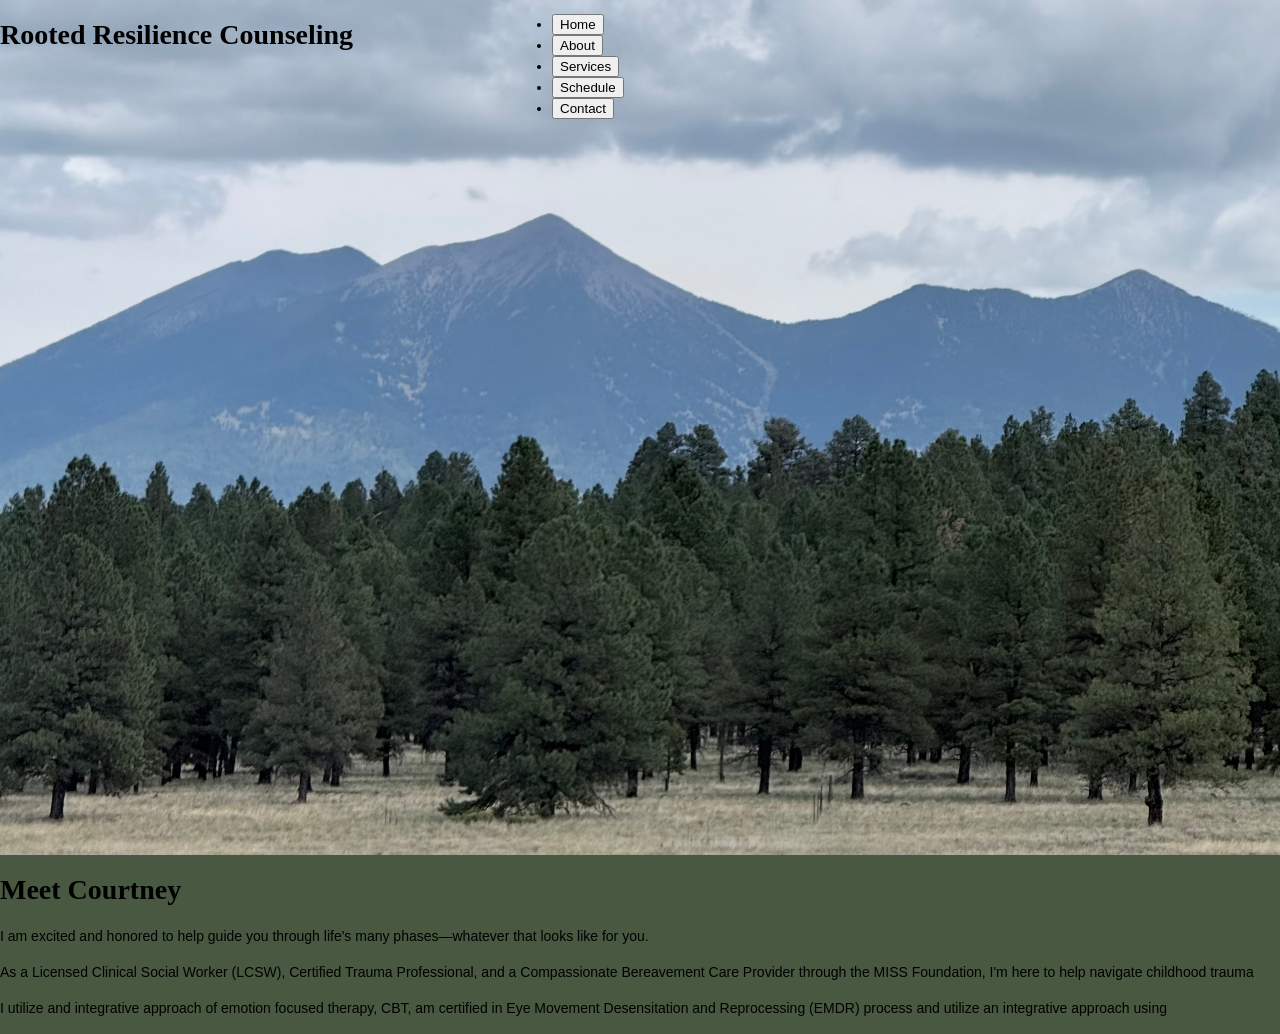
==== about.html @ 26fd4497 "Add files via upload" ====
<!DOCTYPE html>
<html lang="en">
    <head>
        <meta charset="UTF-8">
        <meta name="viewport" content="width=device-width, initial-scale=1.0">
        <title>Rooted Resilience</title>
        <link rel="stylesheet" href="styles.css">
    </head>

    <body>

        <header>
            <h1>Rooted Resilience Counseling</h1>
            <nav>
                <ul>
                    <li>
                        <a href="index.html"><button>Home</button></a>
                    </li>
                    <li>
                        <a href="about.html"><button>About</button></a>   
                    </li>
                    <li>
                        <a href="services.html"><button>Services</button></a>      
                    </li>
                    <li>
                        <a href="schedule.html"><button>Schedule</button></a>
                    </li>
                    <li>
                        <a href="contact.html"><button>Contact</button></a>
                    </li>
                </ul>
            </nav>
        </header>
        
        <main>
            <div>
                <h1>Meet Courtney</h1>
                <p>I am excited and honored to help guide you through life's many phases—whatever that looks like for you.</p>
                <p>As a Licensed Clinical Social Worker (LCSW), Certified Trauma Professional, and a Compassionate Bereavement Care Provider through the MISS Foundation, I'm here to help navigate childhood trauma</p>
                <p>I utilize and integrative approach of emotion focused therapy, CBT, am certified in Eye Movement Desensitation and Reprocessing (EMDR) process and utilize an integrative approach using</p>
            </div>
            
        </main>

    </body>
---- styles.css ----
/*--GENERAL FONT SPECIFICATIONS--*/
.cookie-regular {
  font-family: "Cookie", cursive;
  font-weight: 400;
  font-style: normal;
}

.poiret-one-regular {
  font-family: "Poiret One", sans-serif;
  font-weight: 400;
  font-style: normal;
}

.montserrat-alternates-thin {
  font-family: "Montserrat Alternates", sans-serif;
  font-weight: 100;
  font-style: normal;
}

.montserrat-alternates-extralight {
  font-family: "Montserrat Alternates", sans-serif;
  font-weight: 200;
  font-style: normal;
}

.montserrat-alternates-light {
  font-family: "Montserrat Alternates", sans-serif;
  font-weight: 300;
  font-style: normal;
}

.montserrat-alternates-regular {
  font-family: "Montserrat Alternates", sans-serif;
  font-weight: 400;
  font-style: normal;
}

.montserrat-alternates-medium {
  font-family: "Montserrat Alternates", sans-serif;
  font-weight: 500;
  font-style: normal;
}

.montserrat-alternates-semibold {
  font-family: "Montserrat Alternates", sans-serif;
  font-weight: 600;
  font-style: normal;
}

.montserrat-alternates-bold {
  font-family: "Montserrat Alternates", sans-serif;
  font-weight: 700;
  font-style: normal;
}

.montserrat-alternates-extrabold {
  font-family: "Montserrat Alternates", sans-serif;
  font-weight: 800;
  font-style: normal;
}

.montserrat-alternates-black {
  font-family: "Montserrat Alternates", sans-serif;
  font-weight: 900;
  font-style: normal;
}

.montserrat-alternates-thin-italic {
  font-family: "Montserrat Alternates", sans-serif;
  font-weight: 100;
  font-style: italic;
}

.montserrat-alternates-extralight-italic {
  font-family: "Montserrat Alternates", sans-serif;
  font-weight: 200;
  font-style: italic;
}

.montserrat-alternates-light-italic {
  font-family: "Montserrat Alternates", sans-serif;
  font-weight: 300;
  font-style: italic;
}

.montserrat-alternates-regular-italic {
  font-family: "Montserrat Alternates", sans-serif;
  font-weight: 400;
  font-style: italic;
}

.montserrat-alternates-medium-italic {
  font-family: "Montserrat Alternates", sans-serif;
  font-weight: 500;
  font-style: italic;
}

.montserrat-alternates-semibold-italic {
  font-family: "Montserrat Alternates", sans-serif;
  font-weight: 600;
  font-style: italic;
}

.montserrat-alternates-bold-italic {
  font-family: "Montserrat Alternates", sans-serif;
  font-weight: 700;
  font-style: italic;
}

.montserrat-alternates-extrabold-italic {
  font-family: "Montserrat Alternates", sans-serif;
  font-weight: 800;
  font-style: italic;
}

.montserrat-alternates-black-italic {
  font-family: "Montserrat Alternates", sans-serif;
  font-weight: 900;
  font-style: italic;
}

h1 {
    font-family: "Cookie", cursive;
}

h2 {
    font-family: "Cookie", cursive;
}

h3 {
    font-family: "Montserrat Alternates", sans-serif;
    font-weight: 300;
    font-style: normal;
}

h4 {
    font-family: "Montserrat Alternates", sans-serif;
    font-weight: 300;
    font-style: normal;
}

h5 {
    font-family: "Montserrat Alternates", sans-serif;
    font-weight: 300;
    font-style: normal;
}

p {
    line-height: 1.6rem;
    font-family: "Montserrat Alternates", sans-serif;
    font-weight: 300;
    font-style: normal;
}

a {
    font-family: "Montserrat Alternates", sans-serif;
    font-weight: 300;
    font-style: normal;
}

/*--GENERAL STYLING--*/
*,
*::before,
*::after {
    box-sizing: border-box;
}

html {
    font-size: clamp(14px, 1vw, 18px);
}

body {
    width: 100%;
    padding: 0;
    margin: 0;
    background-color: hsla(100, 15%, 30%, 100%);
}

/*--HEADER--*/
header {
    display: grid;
    grid-template-rows: auto 1fr 1fr;
    width: 100%;
    height: 33vh;
    min-height: 250px;
    padding: 0;
    margin: 0;
    background-image: url(flagstaff.jpeg);
    background-position: center;
    background-size: cover;
    background-repeat: no-repeat;
}

nav {
    display: flex;
    align-items: center;
    width: 100%;
    height: auto;
    padding: 0;
}

.nav-links {
    display: flex;
    flex-flow: row nowrap;
    justify-content: space-between;
    width: 100%;
    padding: 1rem;
    margin: 0;
    list-style-type: none;
}

.nav-links a {
    padding: 0.5rem;
    text-decoration: none;
    font-family: "Poiret One", sans-serif;
    font-size: clamp(0.75rem, 3vw, 3rem);
}

.nav-links a:link {
    color: black;
}

.nav-links a:visited {
    color: black;
}

.nav-links a:hover {
    cursor: pointer;
    border: none;
    border-radius: 1.5rem;
    background-color: hsla(100, 15%, 30%, 50%)
}

.nav-links a:active {
    cursor: pointer;
    border: none;
    border-radius: 1.5rem;
    background-color: hsla(100, 15%, 20%, 75%)
}

.logo {
    display: flex;
    justify-content: center;
    align-items: center;
    padding-top: 1rem;
}

.logo h1 {
    padding: 0;
    margin: 0;
    font-family: "Cookie", cursive;
    color: hsl(0, 0%, 20%, 100%);
}

.logo a {
    font-family: "Cookie", cursive;
    text-decoration: none;
}

.logo a:link {
    color: hsl(0, 0%, 20%, 100%)
}

.logo a:visited {
    color: hsl(0, 0%, 20%, 100%)
}

.logo a:hover {
    cursor: pointer;
}

.page-hero {
    display: flex;
    justify-content: center;
    align-items: center;
    padding-bottom: 1.5rem;
}

.page-hero h2 {
    padding: 0;
    margin: 0;
    color: hsl(0, 0%, 45%, 100%);
}

@media only screen and (min-width: 610px) {
    header {
        grid-template-rows: auto 1fr;
        grid-template-columns: 2fr 3fr;
        width: 100%;
        height: 75vh;
    }

    .nav-links {
        grid-row: 1 / 2;
        grid-column: 2 / 3;
        justify-content: flex-end;
        padding: 0 clamp(1rem, 2vw, 1.5rem);
    }

    .nav-links li {
        margin: 0 0.5rem;
    }

    .nav-links a {
        padding: clamp(0.5rem, 0.5vw, 0.75rem) clamp(0.75rem, 1.5vw, 1.25rem);
        font-size: clamp(0.75rem, 1.5vw, 1.25rem);
    }

    .nav-links .home {
        display: none;
    }

    .logo {
        grid-row: 1 / 2;
        grid-column: 1 / 2;
        justify-content: flex-start;
        padding: clamp(0.5rem, 1vw, 1rem) clamp(1rem, 2vw, 2rem);
    }

    .logo a {
        font-size: clamp(2rem, 5vw, 4.5rem);
        color: hsla(100, 15%, 40%, 100%);
    }

    .logo a:link {
        color: hsla(100, 15%, 40%, 100%);
    }

    .logo a:visited {
        color: hsla(100, 15%, 40%, 100%);
    }

    .logo a:hover {
        cursor: pointer;
        color: hsla(100, 15%, 30%, 100%);
    }
    
    .logo a:active {
        cursor: pointer;
        color: hsla(100, 15%, 25%, 100%);
    }

    .page-hero {
        grid-row: 2 / 3;
        grid-column: 1 / 3;
        padding-bottom: clamp(9rem, 16.5vw, 15rem);
        color: hsl(0, 0%, 20%, 100%);
    }
    
    .page-hero h2 {
        font-size: clamp(2rem, 4vw, 3.5rem);
        color: hsl(0, 0%, 20%, 100%)
    }
}

@media only screen and (min-width: 1024px) {
    header {
        height: 95vh;
    }
}

/*--START OF HOME PAGE--*/
    /*--INTRO--*/
    .intro {
        display: flex;
        flex-flow: column nowrap;
        align-items: center;
        width: 100%;
        height: auto;
        padding: 0;
        margin: 0;
    }

    .meet-courtney {
        display: flex;
        justify-content: center;
        position: sticky;
        top: 0;
        width: 100%;
        height: auto;
        padding: 2rem;
    }

    .meet-courtney h1 {
        padding: 0;
        margin: 0;
        font-size: 4rem;
        color:hsl(0, 0%, 20%, 100%)
    }
    
    .intro-container {
        display: flex;
        justify-content: center;
        align-items: center;
        position: sticky;
        top: 118px;
        width: 100%;
        height: auto;
        padding: 0 2rem 2rem 2rem;
    }

    .intro-photo {
        width: 100%;
        height: auto;
        max-width: 27rem;
        height: auto;
        border: none;
        border-radius: 2rem;
        background-color: hsla(100, 15%, 15%, 100%);
    }

    .intro-photo img {
        width: 100%;
        height: auto;
        padding: 2rem;
        border-radius: 2rem;
    }

    .intro-text {
        width: 100%;
        max-width: 27rem;
        height: auto;
        padding: 1rem 2rem;
        margin: 0;
        border: none;
        border-radius: 2rem;
        line-height: 1.6rem;
        background-color:hsla(100, 15%, 15%, 100%);
        color: hsl(0, 0%, 45%, 100%);
    }

    .intro-text p {
        padding: 1rem 0;
        margin: 0;
        font-size: 1.5rem;
    }

    @media only screen and (min-width: 1024px) {
        .intro {
            display: grid;
            grid-template-rows: auto auto;
            grid-template-columns: auto auto;
            justify-content: center;
            align-items: space-between;
            width: 100%;
            height: auto;
            padding-top: 3rem;
        }

        .meet-courtney {
            grid-row: 1 / 2;
            grid-column: 1 / 2;
            position: static;
            padding: 2rem 0 0 0;
            margin: 0;
        }

        .intro-container {
            position: static;
            padding: 0;
            margin: 0;
        }

        #intro-container-photo {
            display: flex;
            justify-content: center;
            grid-row: 2 / 3;
            grid-column: 1 / 2;
            width: 100%;
            min-width: 29rem;
            height: auto;
            padding: 2rem;
        }

        .intro-photo {
            width: 100%;
            min-width: 29rem;
            height: auto;
            margin: 0;
        }

        .intro-photo img {
            min-width: 29rem;
        }

        #intro-container-text {
            display: flex;
            flex-flow: column nowrap;
            justify-content: center;
            align-items: stretch;
            grid-row: 1 / 3;
            grid-column: 2 / 3;
            width: 100%;
            min-width: 32rem;
            height: auto;
            padding: 2rem;
        }

        .intro-text {
            display: flex;
            flex-flow: column nowrap;
            justify-content: center;
            width: 100%;
            min-width: 32rem;
            height: 42rem;
            padding: 1rem 2rem;
            margin: 0;
        }
    }

    /*--SERVICES--*/
    .services {
        display: flex;
        flex-flow: column nowrap;
        width: 100%;
        padding: 0;
        margin: 0;
    }

    .offered-services {
        display: flex;
        flex-flow: column nowrap;
        justify-content: center;
        align-items: center;
        width: 100%;
        height: auto;
    }

    .specialties {
        display: flex;
        flex-flow: column nowrap;
        position: sticky;
        top: 0;
        z-index: 1;
        width: 100%;
        padding: 0;
        margin: 0;
        background-color: hsla(100, 15%, 30%, 100%);
    }

    .specialties h2 {
        text-align: center;
        padding: 2rem 2rem 0 2rem;
        margin: 0;
        font-size: 3rem;
        color: hsl(0, 0%, 15%, 100%);
    }

    .specialties-list {
        width: 100%;
        height: auto;
    }

    .specialties-list ul {
        display: grid;
        grid-template-rows: 1fr 1fr;
        grid-template-columns: 1fr 1fr;
        padding: 0 2rem;
        margin: 0;
        list-style-type: none;
    }

    .specialties-list li {
        display: flex;
        justify-content: center;
        align-items: center;
        text-align: center;
        min-height: 6rem;
        padding: 0.5rem;
        margin: 1rem;
        border-radius: 1rem;
        background-color: hsla(100, 15%, 15%, 100%);
        font-family: "Montserrat Alternates", sans-serif;
        font-size: 1rem;
        font-weight: 300;
        font-style: normal;
        color: hsl(0, 0%, 45%, 100%);
    }

    .modalities {
        display: flex;
        flex-flow: column nowrap;
        position: sticky;
        top: 0;
        z-index: 2;
        width: 100%;
        padding: 0;
        margin: 0;
        background-color: hsla(100, 15%, 30%, 100%);
    }

    .modalities h2 {
        text-align: center;
        padding: 2rem 2rem 0 2rem;
        margin: 0;
        font-size: 3rem;
        color: hsl(0, 0%, 15%, 100%);
    }

    .modalities-list {
        width: 100%;
        height: auto;
    }

    .modalities-list ul {
        display: grid;
        grid-template-rows: 1fr 1fr;
        grid-template-columns: 1fr 1fr;
        padding: 0 2rem;
        margin: 0;
        list-style-type: none;
    }

    .modalities-list li {
        display: flex;
        justify-content: center;
        align-items: center;
        text-align: center;
        min-height: 6rem;
        padding: 0.5rem;
        margin: 1rem;
        border-radius: 1rem;
        background-color: hsla(100, 15%, 15%, 100%);
        font-family: "Montserrat Alternates", sans-serif;
        font-size: 1.5rem;
        font-weight: 300;
        font-style: normal;
        color: hsl(0, 0%, 45%, 100%);
    }

    .services h3 {
        align-items: center;
        text-align: center;
        position: sticky;
        top: 0;
        z-index: 4;
        width: 100%;
        height: auto;
        padding: 2rem;
        margin: 0;
        font-family: "Montserrat Alternates", sans-serif;
        font-size: clamp(0.75rem, 3.5vw, 3rem);
        font-weight: 300;
        font-style: normal;
        color: hsl(0, 0%, 15%, 100%);
        background-color: hsla(100, 15%, 30%, 100%);
    }

    .services-individual-container {
        position: sticky;
        top: 0;
        z-index: 3;
        width: 100%;
        height: 50vh;
        background-image: url(bridge.jpeg);
        background-position: center;
        background-size: cover;
        background-repeat: no-repeat;
    }

    .services-individual {
        display: flex;
        flex-flow: column nowrap;
        justify-content: space-between;
        width: 100%;
        height: 50vh;
        backdrop-filter: blur(3px);
    }

    .services-individual .ready {
        padding-bottom: 0rem;
    }

    .services-individual h4 {
        width: 100%;
        height: auto;
        padding: 5rem 2rem 1rem 2rem;
        margin: 0;
        text-align: center;
        font-size: clamp(1.5rem, 5vw, 2.5rem);
        font-weight: 700px;
        font-style: bold;
    }

    .services-individual h5 {
        width: 100%;
        height: auto;
        padding: 0 2rem;
        margin: 0;
        text-align: center;
        font-size: clamp(1.25rem, 4vw, 2rem);
    }

    .services-individual .book-now {
        display: flex;
        justify-content: center;
        align-items: center;
        width: 100%;
        height: auto;
        padding-bottom: clamp(2.5rem, 5vw, 3rem);
    }

    .services-individual a {
        padding: clamp(0.75rem, 1vw, 1rem) clamp(1rem, 3vw, 1.25rem);
        border: none;
        border-radius: 2rem;
        text-decoration: none;
        font-size: clamp(0.75rem, 2.5vw, 1.25rem);
        background-color: hsla(100, 15%, 20%, 100%);
        color:hsl(0, 0%, 45%, 100%);
    }

    .services-individual a:link {
        color:hsl(0, 0%, 45%, 100%)
    }

    .services-individual a:visited {
        color:hsl(0, 0%, 45%, 100%)
    }

    .services-individual a:hover {
        cursor: pointer;
        background-color: hsla(100, 15%, 15%, 75%);
        color: hsl(0, 0%, 55%, 100%)
    }

    .services-individual a:active {
        cursor: pointer;
        background-color: hsla(100, 15%, 25%, 75%);
        color: hsl(0, 0%, 60%, 100%)
    }

    .services-desktop-tablet {
        display: none;
    }

    @media only screen and (min-width: 660px) {
        .services-desktop-tablet {
            display: flex;
            flex-flow: column nowrap;
            justify-content: center;
            width: 100%;
            height: auto;
        }

        .offered-services-container {
            display: flex;
            flex-flow: column nowrap;
            justify-content: center;
            position: sticky;
            top: 0;
            width: 100%;
            height: auto;
            padding: 3rem 3rem 5rem 3rem;
        }

        .offered-services {
            display: grid;
            grid-template-rows: auto;
            grid-template-columns: 1fr 1fr;
            justify-content: center;
            align-self: center;
            max-width: 65rem;
            padding: 1rem 1rem 2rem 1rem;
            border: 1rem solid hsla(100, 15%, 15%, 100%);
            border-radius: 3rem;
        }

        .specialties {
            grid-row: 1 / 2;
            grid-column: 1 / 2;
            position: static;
        }
        
        .specialties h2 {
            padding: 1rem;
            font-size: clamp(3rem, 6vw, 4rem);
        }

        .specialties-list ul {
            display: grid;
            grid-template-rows: 1fr 1fr;
            grid-template-columns: auto auto;
            justify-content: center;
            gap: clamp(0.5rem, 1.75vw, 1rem);
            padding: 0 1.5rem;
        }

        .specialties-list li {
            min-width: 7rem;
            max-width: 8rem;
            min-height: 7rem;
            margin: 0;
            font-size: clamp(0.75rem, 1.75vw, 1rem);
        }

        .modalities {
            grid-row: 1 / 2;
            grid-column: 2 / 3;
            position: static;
        }

        .modalities h2 {
            padding: 1rem;
            font-size: clamp(3rem, 6vw, 4rem);
        }

        .modalities-list ul {
            display: grid;
            grid-template-rows: 1fr 1fr;
            grid-template-columns: auto auto;
            justify-content: center;
            justify-self: center;
            gap: clamp(0.5rem, 1.75vw, 1rem);
            padding: 0 1.5rem;
        }

        .modalities-list li {
            min-width: 7rem;
            max-width: 8rem;
            min-height: 7rem;
            margin: 0;
            font-size: clamp(1rem, 2.5vw, 1.25rem);
        }

        .services-desktop-tablet h3 {
            grid-row: 2 / 3;
            grid-column: 1 / 3;
            text-align: center;
            position: sticky;
            top: 0;
            z-index: 3;
            width: 100%;
            height: auto;
            padding: 2rem;
            margin: 0;
            font-family: "Montserrat Alternates", sans-serif;
            font-size: clamp(0.75rem, 3.5vw, 3rem);
            font-weight: 300;
            font-style: normal;
            color: hsl(0, 0%, 15%, 100%);
            background-color: hsla(100, 15%, 30%, 100%);;
        }

        .services-individual-container {
            grid-row: 3 / 4;
            grid-column: 1 / 3;
            position: sticky;
            top: 0;
            z-index: 2;
            height: 65vh;
            backdrop-filter: blur(3px);
        }

        .services-individual {
            height: 65vh;
        }

        .services {
            display: none;
        }
    }

    @media only screen and (min-width: 736px) {
        .services-individual-container {
            height: 70vh;
        }

        .services-individual {
            height: 70vh;
        }
    }

    @media only screen and (min-width: 1024px) {
        .services-individual-container {
            height: 75vh;
        }

        .services-individual {
            height: 75vh;
        }
    }

/*--ENDORSEMENTS--*/
    .endorsement {
        display: flex;
        flex-flow: column nowrap;
        justify-content: center;
        align-items: center;
        width: 100%;
        height: auto;
    }

    .endorsement h2 {
        position: sticky;
        top: 0;
        padding: 2rem;
        margin: 0;
        font-size: 4.5rem;
        color: hsl(0, 0%, 20%, 100%)
    }

    .endorsement-text {
        position: sticky;
        top: clamp(125.5px, 9vw, 162px);
        min-width: 20rem;
        max-width: 60rem;
        min-height: 233px;
        padding: 1rem 2rem;
        border: none;
        border-radius: 2rem;
        margin: 0 2rem 2rem 2rem;
        background-color: hsla(100, 15%, 15%, 100%);
    }

    .endorsement-text h3 {
        padding: 1rem 0;
        margin: 0;
        color:hsl(0, 0%, 45%, 100%);
        font-size: clamp(1.5rem, 2.5vw, 2.5rem);
    }

    .endorsement-text p {
        padding: 1rem 0;
        margin: 0;
        font-size: clamp(0.75rem, 2.5vw, 1.5rem);
        color:hsl(0, 0%, 45%, 100%)
    }

    /*--INSURANCE--*/
    .insurance {
        display: flex;
        flex-flow: column nowrap;
        justify-content: center;
        align-items: center;
        width: 100%;
        height: auto;
        background-color: hsla(100, 15%, 30%, 100%);
    }

    .insurance h3 {
        align-items: center;
        text-align: center;
        width: 100%;
        height: auto;
        padding: 1rem 2rem;
        margin: 2rem 0 0 0;
        font-size: clamp(1rem, 4vw, 3rem);
        background-color: hsla(100, 15%, 30%, 100%);
        color:hsl(0, 0%, 20%, 100%);
    }

    .insurance-photo-list {
        display: flex;
        flex-flow: row wrap;
        justify-content: center;
        align-items: center;
        width: 100%;
        height: auto;
    }

    .insurance-photo {
        width: 50%;
        height: auto;
        padding: 1.5rem 3rem;
    }

    @media only screen and (min-width: 660px) {
        .insurance h3 {
            position: static;
        }

        .insurance-photo {
            width: 25%;
            height: auto;
            padding: 3rem 2rem;
        }
    }

    /*--SCHEDULE--*/
    .schedule {
        display: flex;
        flex-flow: column nowrap;
        justify-content: center;
        align-items: center;
        width: 100%;
        height: auto;
        margin-top: 1rem;
        background-color: hsla(100, 15%, 15%, 100%);
    }

    .schedule-hero {
        display: flex;
        flex-flow: column nowrap;
        width: 100%;
        max-width: 50rem;
        height: auto;
    }

    .honest {
        display: flex;
        flex-flow: row nowrap;
    }

    .honest h2 {
        padding: 3rem 2rem 0.75rem 2rem;
        margin: 0;
        font-family: "Montserrat Alternates", sans-serif;
        font-size: clamp(1.5rem, 6vw, 3rem);
        font-weight: 300;
        font-style: normal;
        color:hsl(0, 0%, 45%, 100%);
    }

    .avoidance {
        display: flex;
        flex-flow: row-reverse nowrap;
    }

    .avoidance h3 {
        padding: 0.75rem 2rem 3rem 2rem;
        margin: 0;
        font-family: "Montserrat Alternates", sans-serif;
        font-size: clamp(1rem, 4vw, 2rem);
        font-weight: 300;
        font-style: italic;
        color:hsl(0, 0%, 45%, 100%);
    }

    .consultation {
        display: flex;
        flex-flow: column nowrap;
        justify-content: center;
        align-items: center;
        width: 100%;
        height: auto;
        background-color:hsla(100, 15%, 30%, 100%);
    }

    .consultation h4 {
        padding: clamp(2rem, 4vw, 3rem);
        margin: 0;
        font-size: clamp(1.5rem, 6vw, 3rem);
        color: hsl(0, 0%, 15%, 100%)
    }

    .consultation p {
        text-align: center;
        padding: clamp(1rem, 4vw, 2rem);
        width: 100%;
        max-width: 40rem;
        margin: 0;
        font-size: clamp(1rem, 4vw, 2rem);
        color:hsl(0, 0%, 15%, 100%);
    }

    .consultation-links {
        display: flex;
        flex-flow: row nowrap;
        justify-content: space-around;
        width: 100%;
        max-width: 50rem;
        height: auto;
        padding: 0;
    }

    .consultation .book-now {
        display: flex;
        justify-content: flex-end;
        align-items: center;
        width: 100%;
        height: auto;
        padding: clamp(2rem, 4vw, 3.5rem);
    }

    .consultation .contact {
        display: flex;
        justify-content: flex-start;
        align-items: center;
        width: 100%;
        height: auto;
        padding: clamp(2rem, 4vw, 3rem);
    }

    .consultation a {
        padding: clamp(0.75rem, 1vw, 1.5rem) clamp(1rem, 2vw, 2rem);
        border: none;
        border-radius: 2rem;
        text-decoration: none;
        font-size: clamp(0.75rem, 3vw, 2rem);
        background-color: hsla(100, 15%, 15%, 100%);
        color:hsl(0, 0%, 45%, 100%);
    }

    .consultation a:link {
        color:hsl(0, 0%, 45%, 100%);
    }

    .consultation a:visited {
        color:hsl(0, 0%, 45%, 100%);
    }

    .consultation a:hover {
        cursor: pointer;
        background-color: hsla(100, 15%, 15%, 50%);
    }

    .consultation a:active {
        cursor: pointer;
        background-color: hsla(100, 15%, 15%, 75%);
    }
/*--END OF HOME PAGE--*/


/*--FOOTER--*/
footer {
    display: flex;
    flex-flow: column nowrap;
    justify-content: space-between;
    align-items: center;
    width: 100%;
    height: auto;
    padding: 0.5rem 2rem;
    border-top: 2px solid hsla(100, 15%, 15%, 100%);
}

footer p {
    text-align: center;
    padding: 0.25rem;
    margin: 0;
    font-size: clamp(0.75rem, 3vw, 1.25rem);
    color:hsl(0, 0%, 20%, 100%);
}
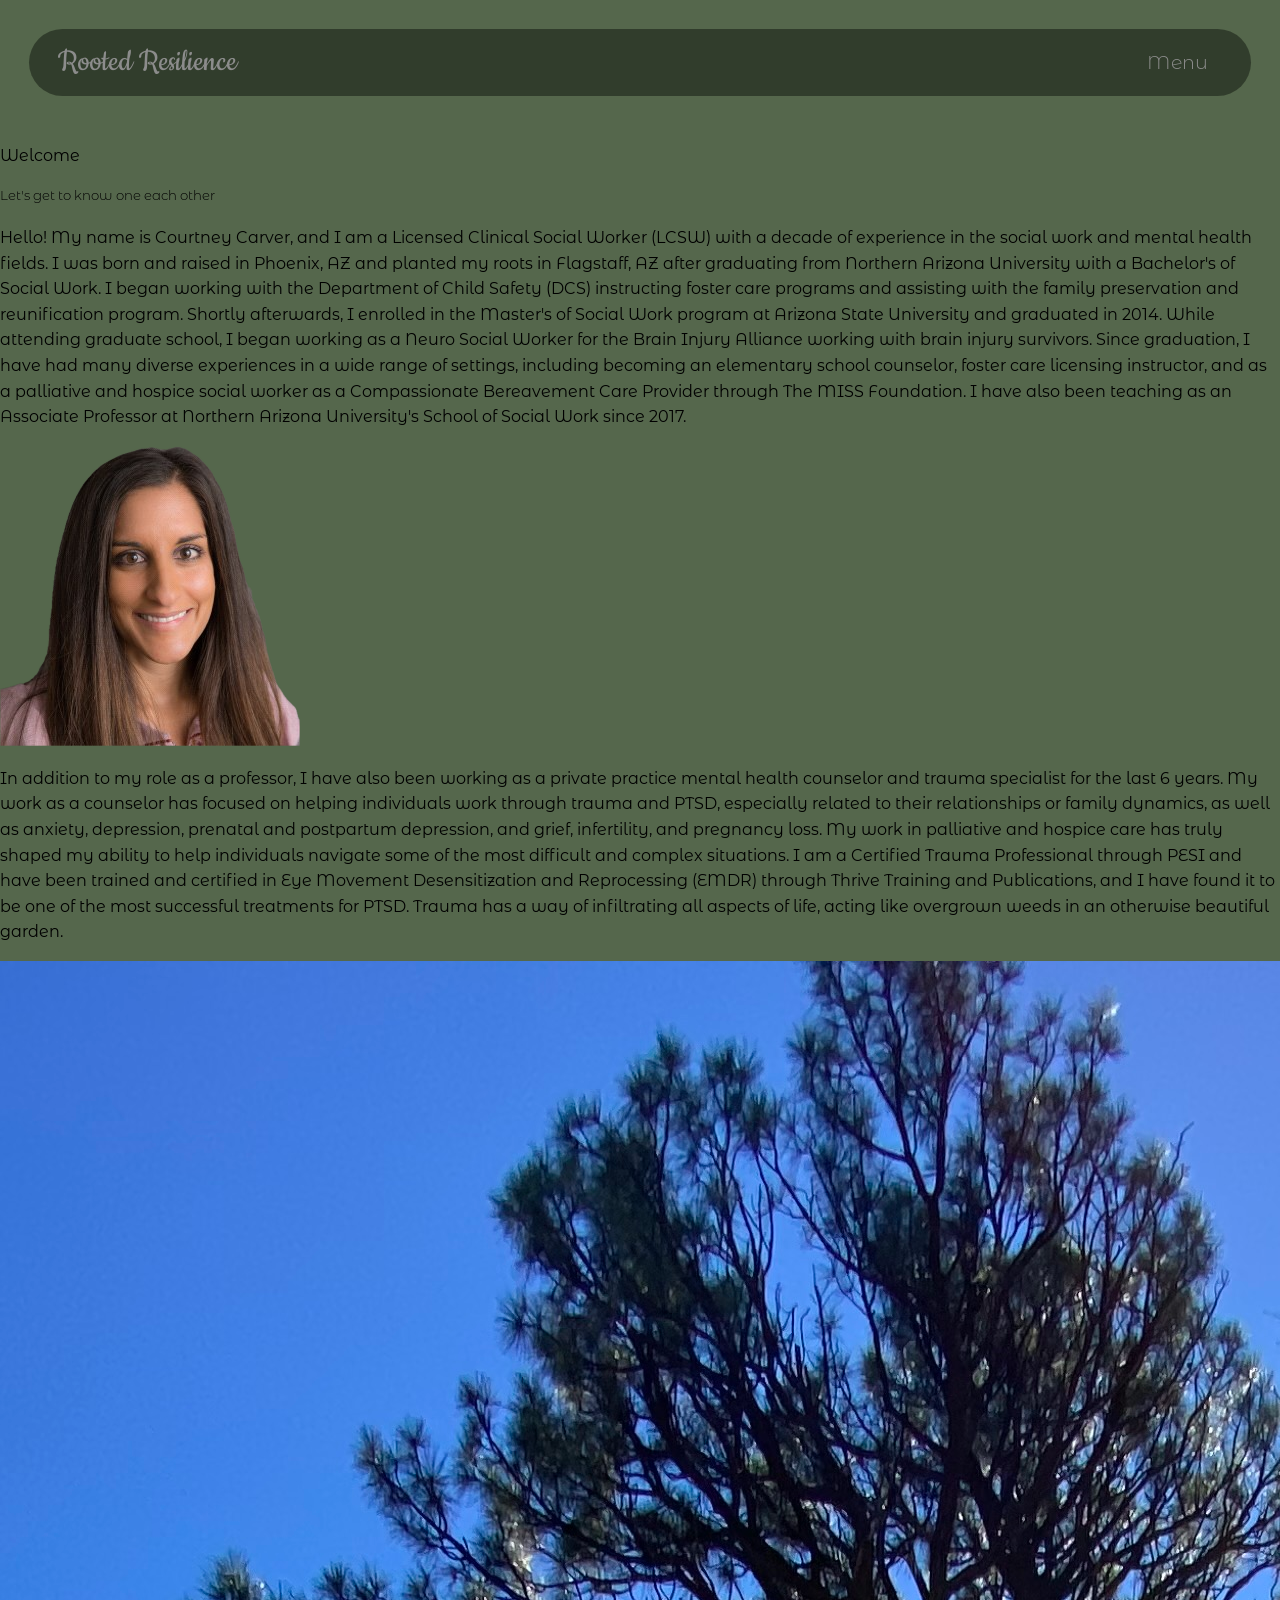
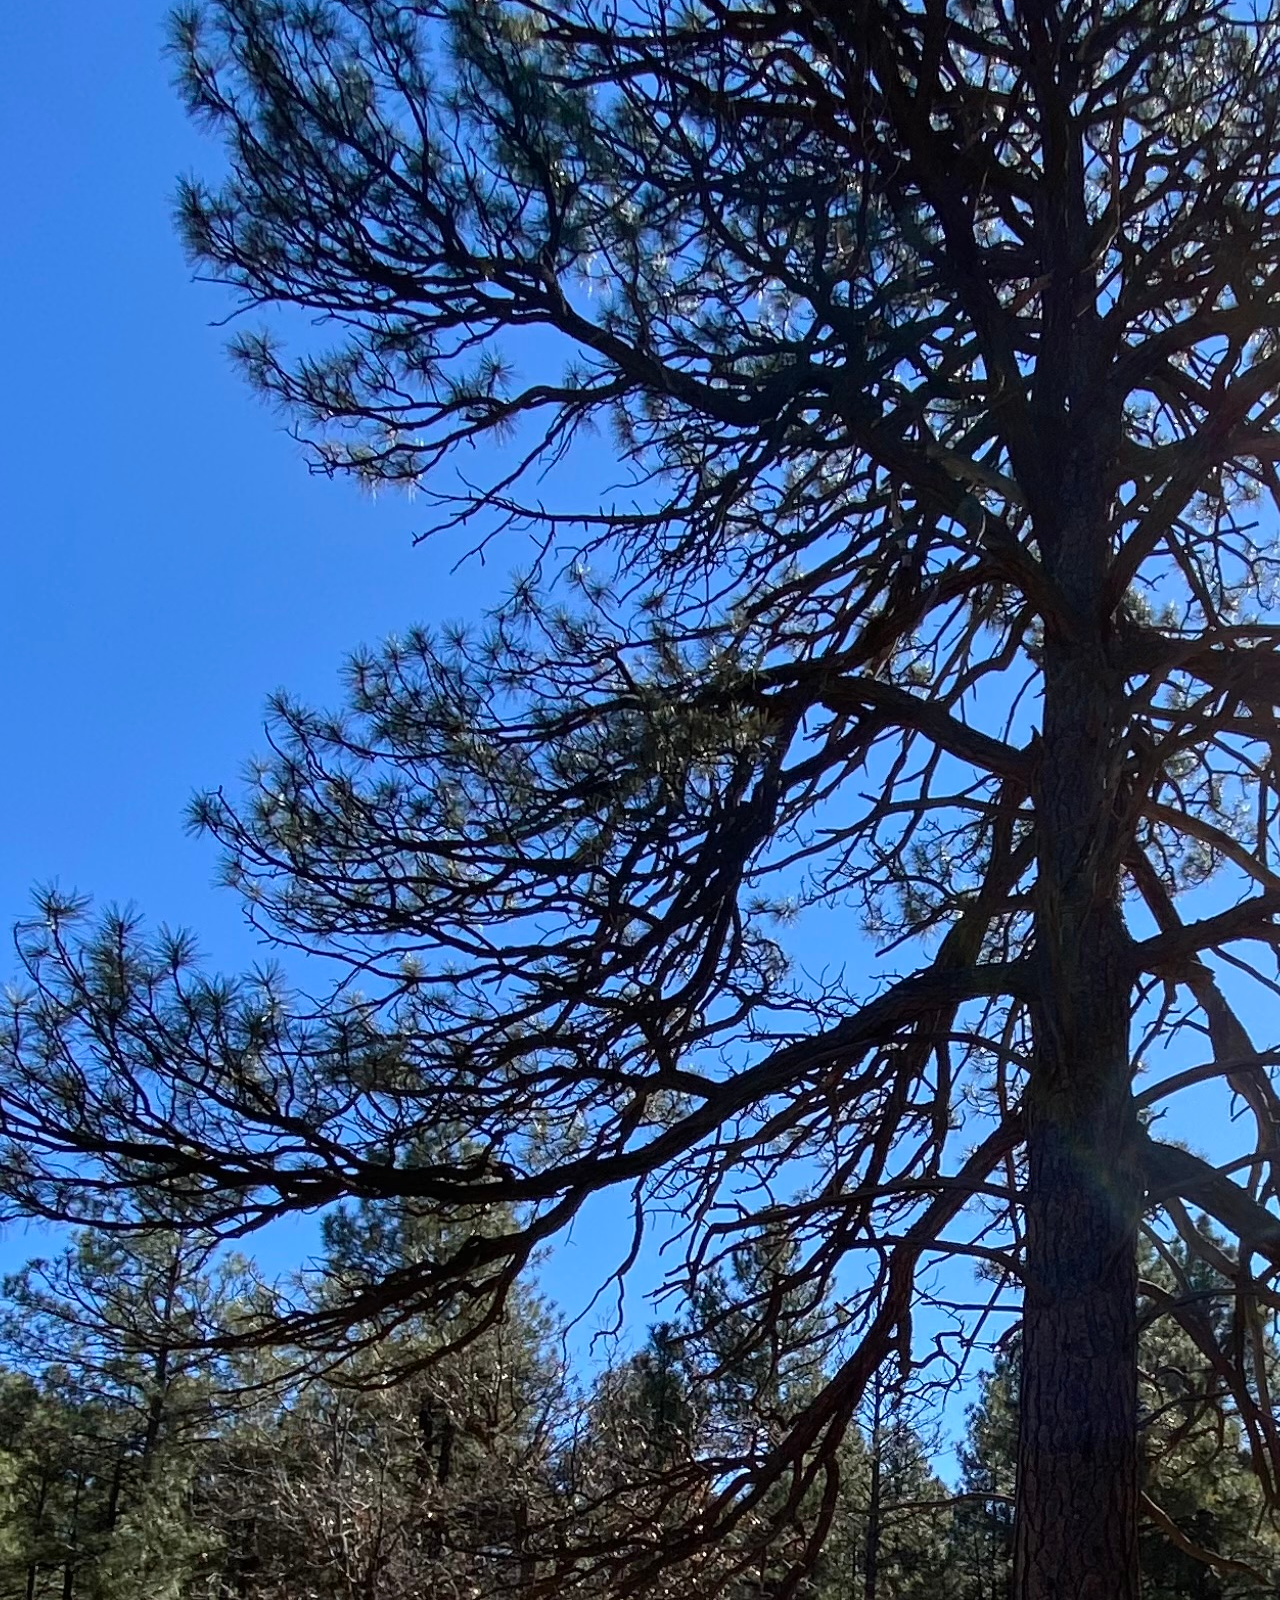
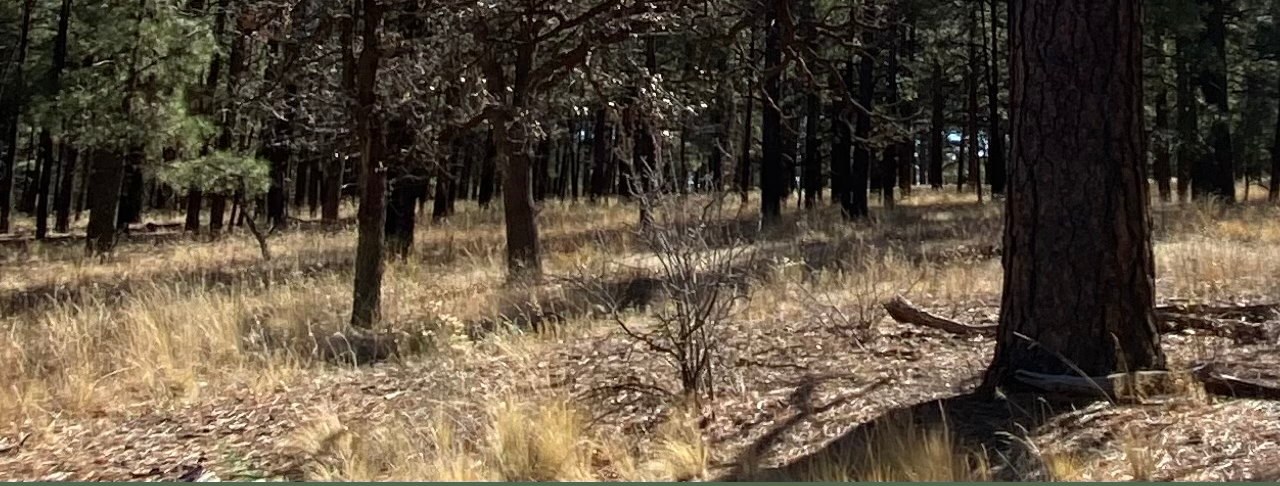
==== commit 3979668f: "Add files via upload" ====
--- a/about.html
+++ b/about.html
@@ -5,41 +5,58 @@
         <meta name="viewport" content="width=device-width, initial-scale=1.0">
         <title>Rooted Resilience</title>
         <link rel="stylesheet" href="styles.css">
+        <link rel="preconnect" href="https://fonts.googleapis.com">
+        <link rel="preconnect" href="https://fonts.gstatic.com" crossorigin>
+        <link href="https://fonts.googleapis.com/css2?family=Cookie&family=Montserrat+Alternates:ital,wght@0,100;0,200;0,300;0,400;0,500;0,600;0,700;0,800;0,900;1,100;1,200;1,300;1,400;1,500;1,600;1,700;1,800;1,900&family=Rubik+Distressed&display=swap" rel="stylesheet">
     </head>
 
     <body>
+        <!--HEADER-->
+        <header class="global-header">
+                <div class="navbar-content">
+                    <div class="logo">
+                        <a href="index.html">Rooted Resilience</a>
+                    </div>
 
-        <header>
-            <h1>Rooted Resilience Counseling</h1>
-            <nav>
-                <ul>
-                    <li>
-                        <a href="index.html"><button>Home</button></a>
-                    </li>
-                    <li>
-                        <a href="about.html"><button>About</button></a>   
-                    </li>
-                    <li>
-                        <a href="services.html"><button>Services</button></a>      
-                    </li>
-                    <li>
-                        <a href="schedule.html"><button>Schedule</button></a>
-                    </li>
-                    <li>
-                        <a href="contact.html"><button>Contact</button></a>
-                    </li>
-                </ul>
-            </nav>
+                    <nav>
+                        <details>
+                            <summary>Menu</summary>
+
+                            <ul class="nav-links">
+                                <li><a href="index.html">Home</a></li>
+                                <li><a href="about.html">About</a></li>
+                                <li><a href="services.html">Services</a></li>
+                                <li><a href="schedule.html">Schedule</a></li>
+                                <li><a href="contact.html">Contact</a></li>
+                            </ul>
+                        </details>
+                    </nav>
+                </div>
         </header>
         
         <main>
-            <div>
-                <h1>Meet Courtney</h1>
-                <p>I am excited and honored to help guide you through life's many phases—whatever that looks like for you.</p>
-                <p>As a Licensed Clinical Social Worker (LCSW), Certified Trauma Professional, and a Compassionate Bereavement Care Provider through the MISS Foundation, I'm here to help navigate childhood trauma</p>
-                <p>I utilize and integrative approach of emotion focused therapy, CBT, am certified in Eye Movement Desensitation and Reprocessing (EMDR) process and utilize an integrative approach using</p>
+            <div class="about">
+                <div class="about-welcome">
+                    <h4>Welcome</h4>
+                    <h5>Let's get to know one each other</h5>
+                </div>
+
+                <div class="about-text">
+                    <p>Hello! My name is Courtney Carver, and I am a Licensed Clinical Social Worker (LCSW) with a decade of experience in the social work and mental health fields. I was born and raised in Phoenix, AZ and planted my roots in Flagstaff, AZ after graduating from Northern Arizona University with a Bachelor's of Social Work. I began working with the Department of Child Safety (DCS) instructing foster care programs and assisting with the family preservation and reunification program. Shortly afterwards, I enrolled in the Master's of Social Work program at Arizona State University and graduated in 2014. While attending graduate school, I began working as a Neuro Social Worker for the Brain Injury Alliance working with brain injury survivors. Since graduation, I have had many diverse experiences in a wide range of settings, including becoming an elementary school counselor, foster care licensing instructor, and as a palliative and hospice social worker as a Compassionate Bereavement Care Provider through The MISS Foundation. I have also been teaching as an Associate Professor at Northern Arizona University's  School of Social Work since 2017.</p>
+                </div>
+
+                <div class="about-image-container">
+                    <img src="about-image.png">
+                </div>
+
+                <div class="about-text">
+                    <p>In addition to my role as a professor, I have also been working as a private practice mental health counselor and trauma specialist for the last 6 years. My work as a counselor has focused on helping individuals work through trauma and PTSD, especially related to their relationships or family dynamics, as well as anxiety,  depression,  prenatal and postpartum depression, and grief, infertility, and pregnancy loss. My work in palliative and hospice care has truly shaped my ability to help individuals navigate some of the most difficult and complex situations. I am a Certified Trauma Professional through PESI and have been trained and certified in Eye Movement Desensitization and Reprocessing (EMDR) through Thrive Training and Publications, and I have found it to be one of the most successful treatments for PTSD. Trauma has a way of infiltrating all aspects of life, acting like overgrown weeds in an otherwise beautiful garden.</p>
+                </div>
+
+                <div class="about-image-container">
+                    <img src="tree.jpeg">
+                </div>
             </div>
-            
         </main>
 
     </body>
--- a/styles.css
+++ b/styles.css
@@ -1,160 +1,164 @@
 /*--GENERAL FONT SPECIFICATIONS--*/
 .cookie-regular {
-  font-family: "Cookie", cursive;
-  font-weight: 400;
-  font-style: normal;
-}
-
-.poiret-one-regular {
-  font-family: "Poiret One", sans-serif;
-  font-weight: 400;
-  font-style: normal;
+    font-family: "Cookie", cursive;
+    font-weight: 400;
+    font-style: normal;
+}
+
+.rubik-distressed-regular {
+    font-family: "Rubik Distressed", system-ui;
+    font-weight: 400;
+    font-style: normal;
 }
 
 .montserrat-alternates-thin {
-  font-family: "Montserrat Alternates", sans-serif;
-  font-weight: 100;
-  font-style: normal;
+    font-family: "Montserrat Alternates", sans-serif;
+    font-weight: 100;
+    font-style: normal;
 }
 
 .montserrat-alternates-extralight {
-  font-family: "Montserrat Alternates", sans-serif;
-  font-weight: 200;
-  font-style: normal;
+    font-family: "Montserrat Alternates", sans-serif;
+    font-weight: 200;
+    font-style: normal;
 }
 
 .montserrat-alternates-light {
-  font-family: "Montserrat Alternates", sans-serif;
-  font-weight: 300;
-  font-style: normal;
+    font-family: "Montserrat Alternates", sans-serif;
+    font-weight: 300;
+    font-style: normal;
 }
 
 .montserrat-alternates-regular {
-  font-family: "Montserrat Alternates", sans-serif;
-  font-weight: 400;
-  font-style: normal;
+    font-family: "Montserrat Alternates", sans-serif;
+    font-weight: 400;
+    font-style: normal;
 }
 
 .montserrat-alternates-medium {
-  font-family: "Montserrat Alternates", sans-serif;
-  font-weight: 500;
-  font-style: normal;
+    font-family: "Montserrat Alternates", sans-serif;
+    font-weight: 500;
+    font-style: normal;
 }
 
 .montserrat-alternates-semibold {
-  font-family: "Montserrat Alternates", sans-serif;
-  font-weight: 600;
-  font-style: normal;
+    font-family: "Montserrat Alternates", sans-serif;
+    font-weight: 600;
+    font-style: normal;
 }
 
 .montserrat-alternates-bold {
-  font-family: "Montserrat Alternates", sans-serif;
-  font-weight: 700;
-  font-style: normal;
+    font-family: "Montserrat Alternates", sans-serif;
+    font-weight: 700;
+    font-style: normal;
 }
 
 .montserrat-alternates-extrabold {
-  font-family: "Montserrat Alternates", sans-serif;
-  font-weight: 800;
-  font-style: normal;
+    font-family: "Montserrat Alternates", sans-serif;
+    font-weight: 800;
+    font-style: normal;
 }
 
 .montserrat-alternates-black {
-  font-family: "Montserrat Alternates", sans-serif;
-  font-weight: 900;
-  font-style: normal;
+    font-family: "Montserrat Alternates", sans-serif;
+    font-weight: 900;
+    font-style: normal;
 }
 
 .montserrat-alternates-thin-italic {
-  font-family: "Montserrat Alternates", sans-serif;
-  font-weight: 100;
-  font-style: italic;
+    font-family: "Montserrat Alternates", sans-serif;
+    font-weight: 100;
+    font-style: italic;
 }
 
 .montserrat-alternates-extralight-italic {
-  font-family: "Montserrat Alternates", sans-serif;
-  font-weight: 200;
-  font-style: italic;
+    font-family: "Montserrat Alternates", sans-serif;
+    font-weight: 200;
+    font-style: italic;
 }
 
 .montserrat-alternates-light-italic {
-  font-family: "Montserrat Alternates", sans-serif;
-  font-weight: 300;
-  font-style: italic;
+    font-family: "Montserrat Alternates", sans-serif;
+    font-weight: 300;
+    font-style: italic;
 }
 
 .montserrat-alternates-regular-italic {
-  font-family: "Montserrat Alternates", sans-serif;
-  font-weight: 400;
-  font-style: italic;
+    font-family: "Montserrat Alternates", sans-serif;
+    font-weight: 400;
+    font-style: italic;
 }
 
 .montserrat-alternates-medium-italic {
-  font-family: "Montserrat Alternates", sans-serif;
-  font-weight: 500;
-  font-style: italic;
+    font-family: "Montserrat Alternates", sans-serif;
+    font-weight: 500;
+    font-style: italic;
 }
 
 .montserrat-alternates-semibold-italic {
-  font-family: "Montserrat Alternates", sans-serif;
-  font-weight: 600;
-  font-style: italic;
+    font-family: "Montserrat Alternates", sans-serif;
+    font-weight: 600;
+    font-style: italic;
 }
 
 .montserrat-alternates-bold-italic {
-  font-family: "Montserrat Alternates", sans-serif;
-  font-weight: 700;
-  font-style: italic;
+    font-family: "Montserrat Alternates", sans-serif;
+    font-weight: 700;
+    font-style: italic;
 }
 
 .montserrat-alternates-extrabold-italic {
-  font-family: "Montserrat Alternates", sans-serif;
-  font-weight: 800;
-  font-style: italic;
+    font-family: "Montserrat Alternates", sans-serif;
+    font-weight: 800;
+    font-style: italic;
 }
 
 .montserrat-alternates-black-italic {
-  font-family: "Montserrat Alternates", sans-serif;
-  font-weight: 900;
-  font-style: italic;
+    font-family: "Montserrat Alternates", sans-serif;
+    font-weight: 900;
+    font-style: italic;
 }
 
 h1 {
     font-family: "Cookie", cursive;
+    font-weight: 400;
+    font-style: normal;
 }
 
 h2 {
-    font-family: "Cookie", cursive;
+    font-family: "Rubik Distressed", system-ui;
+    font-weight: 400;
+    font-style: normal;
 }
 
 h3 {
+    font-family: "Rubik Distressed", system-ui;
+    font-weight: 400;
+    font-style: normal;
+}
+
+h4 {
+    font-family: "Montserrat Alternates", sans-serif;
+    font-weight: 400;
+    font-style: normal;
+}
+
+h5 {
     font-family: "Montserrat Alternates", sans-serif;
     font-weight: 300;
     font-style: normal;
 }
 
-h4 {
-    font-family: "Montserrat Alternates", sans-serif;
-    font-weight: 300;
-    font-style: normal;
-}
-
-h5 {
-    font-family: "Montserrat Alternates", sans-serif;
-    font-weight: 300;
-    font-style: normal;
-}
-
 p {
+    font-family: "Montserrat Alternates", sans-serif;
+    font-weight: 400;
+    font-style: normal;
     line-height: 1.6rem;
-    font-family: "Montserrat Alternates", sans-serif;
-    font-weight: 300;
-    font-style: normal;
 }
 
 a {
     font-family: "Montserrat Alternates", sans-serif;
-    font-weight: 300;
+    font-weight: 400;
     font-style: normal;
 }
 
@@ -165,200 +169,314 @@
     box-sizing: border-box;
 }
 
+:root {
+    --scale: clamp(0.9rem, 1.2vw + 0.5rem, 1.2rem);
+}
+
 html {
-    font-size: clamp(14px, 1vw, 18px);
+    font-size: 16px;
+    width: 100%;
 }
 
 body {
     width: 100%;
     padding: 0;
     margin: 0;
-    background-color: hsla(100, 15%, 30%, 100%);
+    background-color: hsla(100, 15%, 35%, 100%);
 }
 
 /*--HEADER--*/
-header {
-    display: grid;
-    grid-template-rows: auto 1fr 1fr;
-    width: 100%;
-    height: 33vh;
-    min-height: 250px;
-    padding: 0;
-    margin: 0;
-    background-image: url(flagstaff.jpeg);
-    background-position: center;
-    background-size: cover;
-    background-repeat: no-repeat;
-}
-
-nav {
-    display: flex;
-    align-items: center;
-    width: 100%;
-    height: auto;
-    padding: 0;
-}
-
-.nav-links {
-    display: flex;
-    flex-flow: row nowrap;
-    justify-content: space-between;
-    width: 100%;
-    padding: 1rem;
-    margin: 0;
-    list-style-type: none;
-}
-
-.nav-links a {
-    padding: 0.5rem;
-    text-decoration: none;
-    font-family: "Poiret One", sans-serif;
-    font-size: clamp(0.75rem, 3vw, 3rem);
-}
-
-.nav-links a:link {
-    color: black;
-}
-
-.nav-links a:visited {
-    color: black;
-}
-
-.nav-links a:hover {
-    cursor: pointer;
-    border: none;
-    border-radius: 1.5rem;
-    background-color: hsla(100, 15%, 30%, 50%)
-}
-
-.nav-links a:active {
-    cursor: pointer;
-    border: none;
-    border-radius: 1.5rem;
-    background-color: hsla(100, 15%, 20%, 75%)
-}
-
-.logo {
-    display: flex;
-    justify-content: center;
-    align-items: center;
-    padding-top: 1rem;
-}
-
-.logo h1 {
-    padding: 0;
-    margin: 0;
-    font-family: "Cookie", cursive;
-    color: hsl(0, 0%, 20%, 100%);
-}
-
-.logo a {
-    font-family: "Cookie", cursive;
-    text-decoration: none;
-}
-
-.logo a:link {
-    color: hsl(0, 0%, 20%, 100%)
-}
-
-.logo a:visited {
-    color: hsl(0, 0%, 20%, 100%)
-}
-
-.logo a:hover {
-    cursor: pointer;
-}
-
-.page-hero {
-    display: flex;
-    justify-content: center;
-    align-items: center;
-    padding-bottom: 1.5rem;
-}
-
-.page-hero h2 {
-    padding: 0;
-    margin: 0;
-    color: hsl(0, 0%, 45%, 100%);
-}
-
-@media only screen and (min-width: 610px) {
-    header {
-        grid-template-rows: auto 1fr;
-        grid-template-columns: 2fr 3fr;
-        width: 100%;
-        height: 75vh;
-    }
-
+    /*--GLOBAL HEADER STYLING--*/
+    .global-header {
+        position: sticky;
+        top: 0;
+        width: 100%;
+        height: auto;
+        padding: calc(var(--scale) * 1.5);
+        margin: 0;
+    }
+
+    .navbar-content {
+        display: flex;
+        flex-flow: row nowrap;
+        justify-content: space-between;
+        align-items: center;
+        position: relative;
+        width: 100%;
+        height: auto;
+        padding: calc(var(--scale) * 0.75) calc(var(--scale) * 1.5);
+        margin: 0;
+        border: none;
+        border-radius: calc(var(--scale) * 2);
+        background-color: hsla(100, 15%, 20%, 95%);
+    }
+
+    .logo {
+        width: auto;
+        height: auto;
+        padding: 0;
+        margin: 0;
+    }
+
+    .logo a {        
+        width: 100%;
+        height: auto;
+        padding: 0;
+        margin: 0;
+        text-decoration: none;
+        font-family: "Cookie", cursive; 
+        font-size: calc(var(--scale) * 1.75);
+        font-weight: 400;
+        font-style: normal;
+        color: hsl(0, 0%, 55%, 100%);
+    }
+
+    .logo a:link {
+        color: hsl(0, 0%, 55%, 100%);
+    }
+
+    .logo a:visited {
+        color: hsl(0, 0%, 55%, 100%);
+    }
+
+    .logo a:hover {
+        color: hsl(0, 0%, 45%, 100%);
+        cursor: pointer;
+    }
+
+    .logo a:active {
+        text-shadow: 1px 1px 0;
+        color: hsla(100, 15%, 35%, 100%);
+        cursor: pointer;
+    }
+
+    nav {
+        width: auto;
+        height: auto;
+        margin: 0;
+        padding: 0;
+    }
+
+    details summary {
+        display: flex;
+        flex-flow: column nowrap;
+        justify-content: center;
+        align-items: center;
+        position: relative;
+        z-index: 10;
+        width: 100%;
+        height: auto;
+        padding: calc(var(--scale) * 0.25) calc(var(--scale) * 0.75);
+        margin: 0;
+        text-align: center;
+        list-style-type: none;
+        font-family: "Montserrat Alternates", sans-serif;
+        font-size: calc(var(--scale) * 1);
+        font-weight: 300;
+        font-style: normal;
+        color: hsl(0, 0%, 55%, 100%);
+        cursor: pointer;
+    }
+
+    details summary:hover {
+        padding: calc(var(--scale) * 0.25) calc(var(--scale) * 0.75);
+        border: none;
+        border-radius: calc(var(--scale) * 1);
+        color: hsl(0, 0%, 5%, 100%);
+        background-color: hsla(100, 15%, 35%, 100%);
+    }
+
+    details summary:active {
+        transform: translateX(2px) translateY(2px);
+        box-shadow: inset 0 3px 5px rgba(0,0,0,0.2);
+        color: hsla(100, 0%, 5%, 100%);
+        cursor: pointer;
+    }
+
+    details[open] .nav-links {
+        opacity: 0.95;
+        pointer-events: auto;
+        transform: translateY(0);
+        transition: 0.5s ease;
+    }
+    
     .nav-links {
-        grid-row: 1 / 2;
-        grid-column: 2 / 3;
-        justify-content: flex-end;
-        padding: 0 clamp(1rem, 2vw, 1.5rem);
+        position: absolute;
+        top: calc(100% + calc(var(--scale) * 1));
+        right: calc(var(--scale) * 1);
+        z-index: 10;
+        width: max-content;
+        min-width: 5rem;
+        height: auto;
+        padding: calc(var(--scale) * 0.5);
+        margin: 0;
+        list-style-type: none;
+        border-radius: calc(var(--scale) * 1.5);
+        background-color: hsla(100, 15%, 20%, 95%);
+        opacity: 0;
+        pointer-events: none;
+        transform: translateY(-10px);
+        transition: 0.5s ease;
     }
 
     .nav-links li {
-        margin: 0 0.5rem;
+        width: auto;
+        height: auto;
+        padding: 0;
+        margin: calc(var(--scale) * 0.5) 0;
+        text-align: center;
     }
 
     .nav-links a {
-        padding: clamp(0.5rem, 0.5vw, 0.75rem) clamp(0.75rem, 1.5vw, 1.25rem);
-        font-size: clamp(0.75rem, 1.5vw, 1.25rem);
-    }
-
-    .nav-links .home {
-        display: none;
-    }
-
-    .logo {
-        grid-row: 1 / 2;
-        grid-column: 1 / 2;
-        justify-content: flex-start;
-        padding: clamp(0.5rem, 1vw, 1rem) clamp(1rem, 2vw, 2rem);
-    }
-
-    .logo a {
-        font-size: clamp(2rem, 5vw, 4.5rem);
-        color: hsla(100, 15%, 40%, 100%);
-    }
-
-    .logo a:link {
-        color: hsla(100, 15%, 40%, 100%);
-    }
-
-    .logo a:visited {
-        color: hsla(100, 15%, 40%, 100%);
-    }
-
-    .logo a:hover {
+        width: 100%;
+        height: auto;
+        padding: calc(var(--scale) * 0.25) calc(var(--scale) * 0.5);
+        text-decoration: none;
+        font-family: "Montserrat Alternates", sans-serif;
+        font-size: calc(var(--scale) * 0.75);
+        color: hsl(0, 0%, 55%, 100%);
+    }
+
+    .nav-links a:active {
+        color: hsl(0, 0%, 55%, 100%);
+    }
+
+    .nav-links a:link {
+        color: hsl(0, 0%, 55%, 100%);
+    }
+
+    .nav-links a:hover {
+        padding: calc(var(--scale) * 0.25) calc(var(--scale) * 0.5);
+        border: none;
+        border-radius: calc(var(--scale) * 1);
+        color: hsl(0, 0%, 5%, 100%);
+        background-color: hsla(100, 15%, 35%, 100%);
         cursor: pointer;
-        color: hsla(100, 15%, 30%, 100%);
-    }
-    
-    .logo a:active {
+    }
+
+    .nav-links a:active {
+        transform: translateX(2px) translateY(2px);
+        box-shadow: inset 0 3px 5px rgba(0,0,0,0.2);
+        color: hsla(100, 0%, 5%, 100%);
         cursor: pointer;
-        color: hsla(100, 15%, 25%, 100%);
-    }
-
-    .page-hero {
-        grid-row: 2 / 3;
-        grid-column: 1 / 3;
-        padding-bottom: clamp(9rem, 16.5vw, 15rem);
-        color: hsl(0, 0%, 20%, 100%);
-    }
-    
-    .page-hero h2 {
-        font-size: clamp(2rem, 4vw, 3.5rem);
-        color: hsl(0, 0%, 20%, 100%)
-    }
-}
-
-@media only screen and (min-width: 1024px) {
-    header {
-        height: 95vh;
-    }
-}
-
+    }
+
+    /*--HOME PAGE HEADER STYLING--*/
+    .home-header {
+        display: flex;
+        flex-flow: column nowrap;
+        justify-content: space-between;
+        align-items: center;
+        position: static;
+        z-index: 5;
+        width: 100%;
+        height: 55vh;
+        padding: 0;
+        margin: 0;
+        background-image: url(flagstaff.jpeg);
+        background-position: center;
+        background-size: cover;
+        background-repeat: no-repeat;
+    }
+
+    .home-navbar-content {
+        display: flex;
+        justify-content: space-between;
+        align-items: center;
+        position: relative;
+        width: 100%;
+        height: auto;
+        padding: clamp(calc(var(--scale) * 1), 2vw, calc(var(--scale) * 2));
+        border: none;
+        border-radius: calc(var(--scale) * 2);
+    }
+
+    .home-logo {
+        display: flex;
+        justify-content: center;
+        align-items: center;
+        padding: 0;
+    }
+
+    .home-logo h1 {
+        padding: 0;
+        margin: 0;
+        font-family: "Cookie", cursive;
+        font-size: clamp(calc(var(--scale) * 2), 7.5vw, calc(var(--scale) * 3));
+        color: hsla(100, 15%, 35%, 100%);
+    }
+
+    .home-navbar {
+        display: flex;
+        flex-flow: row nowrap;
+        justify-content: space-between;
+        width: auto;
+        height: auto;
+    }
+
+    .home-navbar details summary {
+        padding: calc(var(--scale) * 0.5) calc(var(--scale) * 1);
+        border: none;
+        border-radius: calc(var(--scale) * 2);
+        color: hsl(0, 0%, 60%, 100%);
+        background-color: hsla(100, 15%, 20%, 95%);
+    }
+
+    .home-navbar details summary:hover {
+        padding: calc(var(--scale) * 0.5) calc(var(--scale) * 1);
+        border: none;
+        border-radius: calc(var(--scale) * 2);
+        color: hsl(0, 0%, 5%, 100%);
+        background-color: hsla(100, 15%, 35%, 95%);
+    }
+
+    .home-navbar .nav-links {
+        position: absolute;
+        top: calc(75% + calc(var(--scale) * 0.5));
+        right: calc(var(--scale) * 1.25);
+        z-index: 10;
+        width: max-content;
+        min-width: 5rem;
+        height: auto;
+        padding: calc(var(--scale) * 0.5);
+        margin: 0;
+        list-style-type: none;
+        border-radius: calc(var(--scale) * 1.5);
+        background-color: hsla(100, 15%, 20%, 100%);
+        opacity: 0;
+        pointer-events: none;
+        transform: translateY(-10px);
+        transition: 0.5s ease;
+    }
+
+    .home-page-hero {
+        display: flex;
+        justify-content: center;
+        padding: 0 calc(var(--scale) * 1) clamp(calc(var(--scale) * 1), 12vh, calc(var(--scale) * 15));
+    }
+
+    .home-page-hero h2 {
+        padding: 0;
+        margin: 0;
+        font-size: clamp(calc(var(--scale) * 0.75), 4vw, calc(var(--scale) * 2));
+        color: hsl(0, 0%, 60%, 100%);
+    }
+
+    @media only screen and (min-width: 1024px) {
+        .home-header {
+            height: 75vh;
+        }
+
+        .home-page-hero {
+            padding: 0 calc(var(--scale) * 1) clamp(calc(var(--scale) * 1), 17vh, calc(var(--scale) * 15));
+        }
+    }
+
+    @media only screen and (orientation: landscape) {
+        .home-header {
+            height: 80vh;
+        }
+    }
 /*--START OF HOME PAGE--*/
     /*--INTRO--*/
     .intro {
@@ -378,14 +496,15 @@
         top: 0;
         width: 100%;
         height: auto;
-        padding: 2rem;
-    }
-
-    .meet-courtney h1 {
+        padding: calc(var(--scale) * 2);
+    }
+
+    .meet-courtney h2 {
         padding: 0;
         margin: 0;
-        font-size: 4rem;
-        color:hsl(0, 0%, 20%, 100%)
+        text-align: center;
+        font-size: calc(var(--scale) * 2.25);
+        color:hsl(0, 0%, 15%, 100%)
     }
     
     .intro-container {
@@ -393,46 +512,101 @@
         justify-content: center;
         align-items: center;
         position: sticky;
-        top: 118px;
-        width: 100%;
+        top: calc(var(--scale) * 6.75);
+        width: 100%;
+        max-width: 27rem;
         height: auto;
         padding: 0 2rem 2rem 2rem;
     }
 
     .intro-photo {
         width: 100%;
-        height: auto;
         max-width: 27rem;
         height: auto;
         border: none;
         border-radius: 2rem;
-        background-color: hsla(100, 15%, 15%, 100%);
+        background-color: hsla(100, 15%, 20%, 100%);
     }
 
     .intro-photo img {
         width: 100%;
         height: auto;
-        padding: 2rem;
+        padding: 2rem 0 0;
         border-radius: 2rem;
     }
 
     .intro-text {
-        width: 100%;
-        max-width: 27rem;
-        height: auto;
-        padding: 1rem 2rem;
+        display: flex;
+        flex-flow: column nowrap;
+        justify-content: space-between;
+        width: 100%;
+        max-width: 23rem;
+        height: auto;
+        padding: calc(var(--scale) * 1);
         margin: 0;
         border: none;
         border-radius: 2rem;
         line-height: 1.6rem;
-        background-color:hsla(100, 15%, 15%, 100%);
-        color: hsl(0, 0%, 45%, 100%);
+        background-color:hsla(100, 15%, 20%, 100%);
     }
 
     .intro-text p {
-        padding: 1rem 0;
-        margin: 0;
-        font-size: 1.5rem;
+        padding: calc(var(--scale) * 0.5);
+        margin: 0;
+        font-size: calc(var(--scale) * 1);
+        color: hsl(0, 0%, 60%, 100%);
+    }
+
+    .intro-link-container {
+        display: flex;
+        flex-flow: row nowrap;
+        justify-content: center;
+        align-items: center;
+        width: 100%;
+        height: auto;
+    }
+
+    .intro-link {
+        display: flex;
+        justify-content: center;
+        align-items: center;
+        width: max-content;
+        height: auto;
+        padding: calc(var(--scale) * 0.5);
+    }
+    
+    .intro-link p {
+        text-align: center;
+    }
+    
+    .intro-link a {
+        padding: calc(var(--scale) * 0.5) calc(var(--scale) * 1);
+        border: none;
+        border-radius: calc(var(--scale) * 1.5);
+        text-align: center;
+        text-decoration: none;
+        background-color: hsla(100, 15%, 35%, 100%);
+        color: hsl(0, 0%, 5%, 100%);
+    }
+
+    .intro-link a:link {
+        color: hsl(0, 0%, 5%, 100%);
+    }
+
+    .intro-link a:visited {
+        color: hsl(0, 0%, 5%, 100%);
+    }
+
+    .intro-link a:hover {
+        color: hsl(0, 0%, 60%, 100%);
+        background-color: hsla(100, 15%, 30%, 100%);
+        cursor: pointer;
+    }
+
+    .intro-link a:active {
+        transform: translateX(2px) translateY(2px);
+        box-shadow: inset 0 3px 5px rgba(0,0,0,0.2);
+        cursor: pointer;
     }
 
     @media only screen and (min-width: 1024px) {
@@ -441,7 +615,6 @@
             grid-template-rows: auto auto;
             grid-template-columns: auto auto;
             justify-content: center;
-            align-items: space-between;
             width: 100%;
             height: auto;
             padding-top: 3rem;
@@ -455,6 +628,10 @@
             margin: 0;
         }
 
+        .meet-courtney h2 {
+            font-size: calc(var(--scale) * 2.5);
+        }
+
         .intro-container {
             position: static;
             padding: 0;
@@ -463,24 +640,26 @@
 
         #intro-container-photo {
             display: flex;
-            justify-content: center;
+            justify-content: flex-end;
             grid-row: 2 / 3;
             grid-column: 1 / 2;
             width: 100%;
-            min-width: 29rem;
+            min-width: 31rem;
             height: auto;
-            padding: 2rem;
+            padding: calc(var(--scale) * 2);
         }
 
         .intro-photo {
+            display: flex;
+            justify-content: flex-end;
             width: 100%;
-            min-width: 29rem;
-            height: auto;
+            min-width: 27rem;
+            height: 100%;
             margin: 0;
         }
 
         .intro-photo img {
-            min-width: 29rem;
+            min-width: 27rem;
         }
 
         #intro-container-text {
@@ -491,19 +670,18 @@
             grid-row: 1 / 3;
             grid-column: 2 / 3;
             width: 100%;
-            min-width: 32rem;
+            min-width: 31rem;
             height: auto;
-            padding: 2rem;
+            padding: calc(var(--scale) * 2);
         }
 
         .intro-text {
             display: flex;
             flex-flow: column nowrap;
-            justify-content: center;
+            justify-content: space-between;
             width: 100%;
-            min-width: 32rem;
-            height: 42rem;
-            padding: 1rem 2rem;
+            min-width: 27rem;
+            height: 41.5rem;
             margin: 0;
         }
     }
@@ -515,15 +693,6 @@
         width: 100%;
         padding: 0;
         margin: 0;
-    }
-
-    .offered-services {
-        display: flex;
-        flex-flow: column nowrap;
-        justify-content: center;
-        align-items: center;
-        width: 100%;
-        height: auto;
     }
 
     .specialties {
@@ -535,18 +704,20 @@
         width: 100%;
         padding: 0;
         margin: 0;
-        background-color: hsla(100, 15%, 30%, 100%);
+        background-color: hsla(100, 15%, 35%, 100%);
     }
 
     .specialties h2 {
         text-align: center;
         padding: 2rem 2rem 0 2rem;
         margin: 0;
-        font-size: 3rem;
+        font-size: calc(var(--scale) * 2.5);
         color: hsl(0, 0%, 15%, 100%);
     }
 
     .specialties-list {
+        display: flex;
+        justify-content: center;
         width: 100%;
         height: auto;
     }
@@ -555,7 +726,9 @@
         display: grid;
         grid-template-rows: 1fr 1fr;
         grid-template-columns: 1fr 1fr;
-        padding: 0 2rem;
+        gap: 1rem;
+        max-width: 31rem;
+        padding: 1rem 2rem;
         margin: 0;
         list-style-type: none;
     }
@@ -566,15 +739,14 @@
         align-items: center;
         text-align: center;
         min-height: 6rem;
-        padding: 0.5rem;
-        margin: 1rem;
+        padding: 0.75rem;
         border-radius: 1rem;
-        background-color: hsla(100, 15%, 15%, 100%);
+        background-color: hsla(100, 15%, 20%, 100%);
         font-family: "Montserrat Alternates", sans-serif;
-        font-size: 1rem;
+        font-size: calc(var(--scale) * 1);
         font-weight: 300;
         font-style: normal;
-        color: hsl(0, 0%, 45%, 100%);
+        color: hsl(0, 0%, 60%, 100%);
     }
 
     .modalities {
@@ -586,18 +758,20 @@
         width: 100%;
         padding: 0;
         margin: 0;
-        background-color: hsla(100, 15%, 30%, 100%);
+        background-color: hsla(100, 15%, 35%, 100%);
     }
 
     .modalities h2 {
         text-align: center;
         padding: 2rem 2rem 0 2rem;
         margin: 0;
-        font-size: 3rem;
+        font-size: calc(var(--scale) * 2.5);
         color: hsl(0, 0%, 15%, 100%);
     }
 
     .modalities-list {
+        display: flex;
+        justify-content: center;
         width: 100%;
         height: auto;
     }
@@ -606,7 +780,10 @@
         display: grid;
         grid-template-rows: 1fr 1fr;
         grid-template-columns: 1fr 1fr;
-        padding: 0 2rem;
+        gap: 1rem;
+        width: 100%;
+        max-width: 31rem;
+        padding: 1rem 2rem;
         margin: 0;
         list-style-type: none;
     }
@@ -617,15 +794,97 @@
         align-items: center;
         text-align: center;
         min-height: 6rem;
-        padding: 0.5rem;
-        margin: 1rem;
+        padding: calc(var(--scale) * 0.75);
         border-radius: 1rem;
-        background-color: hsla(100, 15%, 15%, 100%);
+        background-color: hsla(100, 15%, 20%, 100%);
         font-family: "Montserrat Alternates", sans-serif;
-        font-size: 1.5rem;
+        font-size: calc(var(--scale) * 1.5);
         font-weight: 300;
         font-style: normal;
-        color: hsl(0, 0%, 45%, 100%);
+        color: hsl(0, 0%, 60%, 100%);
+    }
+
+    .services-links {
+        display: flex;
+        flex-flow: column nowrap;
+        justify-content: center;
+        align-items: center;
+        z-index: 3;
+        width: 100%;
+        height: auto;
+        background-color: hsla(100, 15%, 35%, 100%);
+    }
+
+    .services-links h4 {
+        text-align: center;
+        padding: calc(var(--scale) * 2) calc(var(--scale) * 1) calc(var(--scale) * 1);
+        margin: 0;
+        font-size: clamp(calc(var(--scale) * 2), 5vw, calc(var(--scale) * 3));
+    }
+
+    .link-container {
+        display: flex;
+        flex-flow: row nowrap;
+        justify-content: center;
+        align-items: center;
+        width: 100%;
+        height: auto;
+        padding: 0 calc(var(--scale) * 1) calc(var(--scale) * 1);
+        margin: 0;
+    }
+
+    .services-link-container, .schedule-link-container {
+        display: flex;
+        flex-flow: column nowrap;
+        justify-content: center;
+        align-items: center;
+        width: max-content;
+        min-width: calc(var(--scale) * 8);
+        max-width: calc(var(--scale) * 13);
+        height: auto;
+        min-height: calc(var(--scale) * 13);
+        padding: calc(var(--scale) * 1);
+        border: calc(var(--scale) * 0.5) solid hsla(100, 15%, 20%, 100%);
+        border-radius: calc(var(--scale) * 2);
+        margin: calc(var(--scale) * 1);
+    }
+
+    .link-container p {
+        padding-bottom: clamp(calc(var(--scale) * 1), 3vw, calc(var(--scale) * 2));
+        margin: 0;
+        text-align: center;
+        font-size: clamp(calc(var(--scale) * 0.75), 3vw, calc(var(--scale) * 1.5));
+    }
+
+    .link-container a {
+        width: max-content;
+        height: auto;
+        padding: calc(var(--scale) * 0.75) calc(var(--scale) * 1.25);
+        border: none;
+        border-radius: calc(var(--scale) * 1.5);
+        text-align: center;
+        text-decoration: none;
+        font-size: clamp(calc(var(--scale) * 0.75), 2vw, calc(var(--scale) * 1));
+        color: hsl(0, 0%, 60%, 100%);
+        background-color: hsla(100, 15%, 20%, 100%);
+    }
+
+    .link-container a:link {
+        color: hsl(0, 0%, 60%, 100%);
+    }
+
+    .link-container a:visited {
+        color: hsl(0, 0%, 60%, 100%);
+    }
+
+    .link-container a:hover {
+        background-color: hsla(100, 15%, 25%, 100%);
+        color: hsl(0, 0%, 60%, 100%);
+    }
+
+    .link-container a:active {
+        transform: translateX(2px) translateY(2px);
+        box-shadow: inset 0 3px 5px rgba(0,0,0,0.2);
     }
 
     .services h3 {
@@ -636,14 +895,11 @@
         z-index: 4;
         width: 100%;
         height: auto;
-        padding: 2rem;
-        margin: 0;
-        font-family: "Montserrat Alternates", sans-serif;
-        font-size: clamp(0.75rem, 3.5vw, 3rem);
-        font-weight: 300;
-        font-style: normal;
+        padding: calc(var(--scale) * 1);
+        margin: 0;
+        font-size: clamp(0.75rem, 4vw, 2.5rem);
         color: hsl(0, 0%, 15%, 100%);
-        background-color: hsla(100, 15%, 30%, 100%);
+        background-color: hsla(100, 15%, 35%, 100%);
     }
 
     .services-individual-container {
@@ -651,35 +907,52 @@
         top: 0;
         z-index: 3;
         width: 100%;
-        height: 50vh;
+        height: 55%;
+        min-height: 25rem;
         background-image: url(bridge.jpeg);
-        background-position: center;
+        background-position: bottom;
         background-size: cover;
         background-repeat: no-repeat;
     }
 
+    .services-individual-container::before {
+        content: "";
+        position: absolute;
+        inset: 0;
+        background: rgba(255, 255, 255, 0.2);
+        z-index: 1;
+        pointer-events: none;
+    }
+
     .services-individual {
         display: flex;
         flex-flow: column nowrap;
-        justify-content: space-between;
-        width: 100%;
-        height: 50vh;
-        backdrop-filter: blur(3px);
-    }
-
-    .services-individual .ready {
-        padding-bottom: 0rem;
+        justify-content: flex-end;
+        width: 100%;
+        height: 55%;
+        min-height: 25rem;
+        backdrop-filter: blur(4px);
+    }
+
+    .services-individual-text {
+        width: 100%;
+        height: auto;
+    }
+
+    .services-individual-text .ready {
+        width: 100%;
+        height: auto;
+        padding-bottom: calc(var(--scale) * 11);
     }
 
     .services-individual h4 {
         width: 100%;
         height: auto;
-        padding: 5rem 2rem 1rem 2rem;
-        margin: 0;
-        text-align: center;
-        font-size: clamp(1.5rem, 5vw, 2.5rem);
-        font-weight: 700px;
-        font-style: bold;
+        padding: calc(var(--scale) * 1) 0;
+        margin: 0;
+        text-align: center;
+        font-size: calc(var(--scale) * 2);
+        color: hsl(0, 0%, 5%, 100%);
     }
 
     .services-individual h5 {
@@ -688,7 +961,8 @@
         padding: 0 2rem;
         margin: 0;
         text-align: center;
-        font-size: clamp(1.25rem, 4vw, 2rem);
+        font-size: calc(var(--scale) * 1.5);
+        color: hsl(0, 0%, 5%, 100%);
     }
 
     .services-individual .book-now {
@@ -697,44 +971,44 @@
         align-items: center;
         width: 100%;
         height: auto;
-        padding-bottom: clamp(2.5rem, 5vw, 3rem);
+        padding-bottom: calc(var(--scale) * 2.25);
     }
 
     .services-individual a {
-        padding: clamp(0.75rem, 1vw, 1rem) clamp(1rem, 3vw, 1.25rem);
+        padding: calc(var(--scale) * 0.75) calc(var(--scale) * 1.25);
         border: none;
         border-radius: 2rem;
         text-decoration: none;
         font-size: clamp(0.75rem, 2.5vw, 1.25rem);
-        background-color: hsla(100, 15%, 20%, 100%);
-        color:hsl(0, 0%, 45%, 100%);
+        background-color: hsla(100, 15%, 20%, 95%);
+        color:hsl(0, 0%, 60%, 100%);
     }
 
     .services-individual a:link {
-        color:hsl(0, 0%, 45%, 100%)
+        color:hsl(0, 0%, 60%, 100%)
     }
 
     .services-individual a:visited {
-        color:hsl(0, 0%, 45%, 100%)
+        color:hsl(0, 0%, 60%, 100%)
     }
 
     .services-individual a:hover {
+        color: hsl(0, 0%, 5%, 100%);
+        background-color: hsla(100, 15%, 35%, 95%);
         cursor: pointer;
-        background-color: hsla(100, 15%, 15%, 75%);
-        color: hsl(0, 0%, 55%, 100%)
     }
 
     .services-individual a:active {
+        transform: translateX(2px) translateY(2px);
+        box-shadow: inset 0 3px 5px rgba(0,0,0,0.2);
         cursor: pointer;
-        background-color: hsla(100, 15%, 25%, 75%);
-        color: hsl(0, 0%, 60%, 100%)
     }
 
     .services-desktop-tablet {
         display: none;
     }
 
-    @media only screen and (min-width: 660px) {
+    @media only screen and (min-width: 720px) {
         .services-desktop-tablet {
             display: flex;
             flex-flow: column nowrap;
@@ -751,7 +1025,7 @@
             top: 0;
             width: 100%;
             height: auto;
-            padding: 3rem 3rem 5rem 3rem;
+            padding: 3rem;
         }
 
         .offered-services {
@@ -760,10 +1034,11 @@
             grid-template-columns: 1fr 1fr;
             justify-content: center;
             align-self: center;
-            max-width: 65rem;
+            max-width: 58rem;
             padding: 1rem 1rem 2rem 1rem;
-            border: 1rem solid hsla(100, 15%, 15%, 100%);
+            border: 1rem solid hsla(100, 15%, 20%, 100%);
             border-radius: 3rem;
+            background-color: hsla(100, 15%, 35%, 100%);
         }
 
         .specialties {
@@ -774,7 +1049,6 @@
         
         .specialties h2 {
             padding: 1rem;
-            font-size: clamp(3rem, 6vw, 4rem);
         }
 
         .specialties-list ul {
@@ -783,15 +1057,15 @@
             grid-template-columns: auto auto;
             justify-content: center;
             gap: clamp(0.5rem, 1.75vw, 1rem);
-            padding: 0 1.5rem;
+            padding: 0 calc(var(--scale) * 2);
         }
 
         .specialties-list li {
-            min-width: 7rem;
-            max-width: 8rem;
-            min-height: 7rem;
+            min-width: 7.5rem;
+            min-height: 7.5rem;
+            padding: calc(var(--scale) * 0.75);
             margin: 0;
-            font-size: clamp(0.75rem, 1.75vw, 1rem);
+            font-size: calc(var(--scale) * 1);
         }
 
         .modalities {
@@ -802,7 +1076,6 @@
 
         .modalities h2 {
             padding: 1rem;
-            font-size: clamp(3rem, 6vw, 4rem);
         }
 
         .modalities-list ul {
@@ -812,15 +1085,15 @@
             justify-content: center;
             justify-self: center;
             gap: clamp(0.5rem, 1.75vw, 1rem);
-            padding: 0 1.5rem;
+            padding: 0 calc(var(--scale) * 2);
         }
 
         .modalities-list li {
-            min-width: 7rem;
-            max-width: 8rem;
-            min-height: 7rem;
+            min-width: 7.5rem;
+            min-height: 7.5rem;
+            padding: calc(var(--scale) * 0.75);
             margin: 0;
-            font-size: clamp(1rem, 2.5vw, 1.25rem);
+            font-size: calc(var(--scale) * 1.25);
         }
 
         .services-desktop-tablet h3 {
@@ -832,52 +1105,47 @@
             z-index: 3;
             width: 100%;
             height: auto;
-            padding: 2rem;
+            padding: calc(var(--scale) * 1.25);
             margin: 0;
-            font-family: "Montserrat Alternates", sans-serif;
-            font-size: clamp(0.75rem, 3.5vw, 3rem);
-            font-weight: 300;
-            font-style: normal;
+            font-size: clamp(0.75rem, 4vw, 2.25rem);
             color: hsl(0, 0%, 15%, 100%);
-            background-color: hsla(100, 15%, 30%, 100%);;
+            background-color: hsla(100, 15%, 35%, 100%);
         }
 
         .services-individual-container {
             grid-row: 3 / 4;
             grid-column: 1 / 3;
-            position: sticky;
-            top: 0;
             z-index: 2;
-            height: 65vh;
-            backdrop-filter: blur(3px);
+            height: 70%;
+            min-height: 32rem;
+            backdrop-filter: blur(4px);
         }
 
         .services-individual {
-            height: 65vh;
+            width: 100%;
+            height: 70%;
+            min-height: 32rem;
+        }
+
+        .services-individual-text {
+            width: 100%;
+            height: auto;
+        }
+
+        .services-individual-text .ready {
+            padding-bottom: calc(var(--scale) * 14);
+        }
+
+        .services-individual h4 {
+            font-size: calc(var(--scale) * 2.25);
+        }
+
+        .services-individual h5 {
+            font-size: calc(var(--scale) * 1.75);
         }
 
         .services {
             display: none;
-        }
-    }
-
-    @media only screen and (min-width: 736px) {
-        .services-individual-container {
-            height: 70vh;
-        }
-
-        .services-individual {
-            height: 70vh;
-        }
-    }
-
-    @media only screen and (min-width: 1024px) {
-        .services-individual-container {
-            height: 75vh;
-        }
-
-        .services-individual {
-            height: 75vh;
         }
     }
 
@@ -894,37 +1162,49 @@
     .endorsement h2 {
         position: sticky;
         top: 0;
-        padding: 2rem;
-        margin: 0;
-        font-size: 4.5rem;
-        color: hsl(0, 0%, 20%, 100%)
+        z-index: 1;
+        padding: clamp(calc(var(--scale) * 2), 4vw, calc(var(--scale) * 3));
+        margin: 0;
+        font-size: clamp(calc(var(--scale) * 2), 4vw, calc(var(--scale) * 3));
+        color: hsl(0, 0%, 15%, 100%)
+    }
+
+    .endorsement-container {
+        display: flex;
+        justify-content: center;
+        align-items: center;
+        position: sticky;
+        top: clamp(calc(var(--scale) * 6.325), 12.75vw, calc(var(--scale) * 9.625));
+        z-index: 2;
+        width: 100%;
+        height: auto;
+        padding: 0 2rem 2rem 2rem;
     }
 
     .endorsement-text {
-        position: sticky;
-        top: clamp(125.5px, 9vw, 162px);
-        min-width: 20rem;
-        max-width: 60rem;
-        min-height: 233px;
+        min-width: 16rem;
+        max-width: 50rem;
+        max-height: 25rem;
         padding: 1rem 2rem;
+        margin: 0;
         border: none;
         border-radius: 2rem;
-        margin: 0 2rem 2rem 2rem;
-        background-color: hsla(100, 15%, 15%, 100%);
-    }
-
-    .endorsement-text h3 {
+        background-color: hsla(100, 15%, 20%, 100%);
+    }
+
+    .endorsement-text h4 {
         padding: 1rem 0;
         margin: 0;
-        color:hsl(0, 0%, 45%, 100%);
-        font-size: clamp(1.5rem, 2.5vw, 2.5rem);
+        color:hsl(0, 0%, 60%, 100%);
+        font-size: calc(var(--scale) * 1.25);
     }
 
     .endorsement-text p {
         padding: 1rem 0;
         margin: 0;
-        font-size: clamp(0.75rem, 2.5vw, 1.5rem);
-        color:hsl(0, 0%, 45%, 100%)
+        line-height: 1.5rem;
+        font-size: calc(var(--scale) * 0.75);
+        color:hsl(0, 0%, 60%, 100%)
     }
 
     /*--INSURANCE--*/
@@ -935,7 +1215,7 @@
         align-items: center;
         width: 100%;
         height: auto;
-        background-color: hsla(100, 15%, 30%, 100%);
+        padding: 2rem;
     }
 
     .insurance h3 {
@@ -943,11 +1223,10 @@
         text-align: center;
         width: 100%;
         height: auto;
-        padding: 1rem 2rem;
-        margin: 2rem 0 0 0;
-        font-size: clamp(1rem, 4vw, 3rem);
-        background-color: hsla(100, 15%, 30%, 100%);
-        color:hsl(0, 0%, 20%, 100%);
+        padding: calc(var(--scale) * 1) 0;
+        margin: 0;
+        font-size: calc(var(--scale) * 2);
+        color: hsl(0, 0%, 15%, 100%);
     }
 
     .insurance-photo-list {
@@ -961,19 +1240,19 @@
 
     .insurance-photo {
         width: 50%;
-        height: auto;
-        padding: 1.5rem 3rem;
-    }
-
-    @media only screen and (min-width: 660px) {
+        max-width: 20rem;
+        height: auto;
+        padding: calc(var(--scale) * 1.75);
+    }
+
+    @media only screen and (min-width: 1024px) {
         .insurance h3 {
-            position: static;
+            padding-bottom: calc(var(--scale) * 2.5);
+            font-size: calc(var(--scale) * 3);
         }
 
         .insurance-photo {
             width: 25%;
-            height: auto;
-            padding: 3rem 2rem;
         }
     }
 
@@ -986,7 +1265,7 @@
         width: 100%;
         height: auto;
         margin-top: 1rem;
-        background-color: hsla(100, 15%, 15%, 100%);
+        background-color: hsla(100, 15%, 20%, 100%);
     }
 
     .schedule-hero {
@@ -1002,14 +1281,14 @@
         flex-flow: row nowrap;
     }
 
-    .honest h2 {
+    .honest h4 {
         padding: 3rem 2rem 0.75rem 2rem;
         margin: 0;
         font-family: "Montserrat Alternates", sans-serif;
         font-size: clamp(1.5rem, 6vw, 3rem);
         font-weight: 300;
         font-style: normal;
-        color:hsl(0, 0%, 45%, 100%);
+        color:hsl(0, 0%, 60%, 100%);
     }
 
     .avoidance {
@@ -1017,14 +1296,14 @@
         flex-flow: row-reverse nowrap;
     }
 
-    .avoidance h3 {
+    .avoidance h5 {
         padding: 0.75rem 2rem 3rem 2rem;
         margin: 0;
         font-family: "Montserrat Alternates", sans-serif;
         font-size: clamp(1rem, 4vw, 2rem);
         font-weight: 300;
         font-style: italic;
-        color:hsl(0, 0%, 45%, 100%);
+        color:hsl(0, 0%, 60%, 100%);
     }
 
     .consultation {
@@ -1034,24 +1313,24 @@
         align-items: center;
         width: 100%;
         height: auto;
-        background-color:hsla(100, 15%, 30%, 100%);
+        background-color: hsla(100, 15%, 35%, 100%);
     }
 
     .consultation h4 {
-        padding: clamp(2rem, 4vw, 3rem);
-        margin: 0;
-        font-size: clamp(1.5rem, 6vw, 3rem);
-        color: hsl(0, 0%, 15%, 100%)
+        padding: calc(var(--scale) * 1.5) calc(var(--scale) * 1.5) calc(var(--scale) * 0.75);
+        margin: 0;
+        font-size: calc(var(--scale) * 1.5);
+        color: hsl(0, 0%, 5%, 100%);
     }
 
     .consultation p {
         text-align: center;
-        padding: clamp(1rem, 4vw, 2rem);
-        width: 100%;
-        max-width: 40rem;
-        margin: 0;
-        font-size: clamp(1rem, 4vw, 2rem);
-        color:hsl(0, 0%, 15%, 100%);
+        padding: calc(var(--scale) * 1);
+        width: 100%;
+        max-width: 28rem;
+        margin: 0;
+        font-size: calc(var(--scale) * 1.125);
+        color:hsl(0, 0%, 5%, 100%);
     }
 
     .consultation-links {
@@ -1064,50 +1343,45 @@
         padding: 0;
     }
 
-    .consultation .book-now {
+    .consultation .book-now, .consultation .contact {
         display: flex;
         justify-content: flex-end;
         align-items: center;
         width: 100%;
         height: auto;
-        padding: clamp(2rem, 4vw, 3.5rem);
+        padding: calc(var(--scale) * 1.5);
     }
 
     .consultation .contact {
-        display: flex;
         justify-content: flex-start;
-        align-items: center;
-        width: 100%;
-        height: auto;
-        padding: clamp(2rem, 4vw, 3rem);
     }
 
     .consultation a {
-        padding: clamp(0.75rem, 1vw, 1.5rem) clamp(1rem, 2vw, 2rem);
+        padding: calc(var(--scale) * 0.75) clamp(var(--scale) * 1, 3vw, var(--scale) * 1.25);
         border: none;
         border-radius: 2rem;
         text-decoration: none;
-        font-size: clamp(0.75rem, 3vw, 2rem);
-        background-color: hsla(100, 15%, 15%, 100%);
-        color:hsl(0, 0%, 45%, 100%);
+        font-size: calc(var(--scale) * 0.75);
+        background-color: hsla(100, 15%, 20%, 100%);
+        color:hsl(0, 0%, 60%, 100%);
     }
 
     .consultation a:link {
-        color:hsl(0, 0%, 45%, 100%);
+        color:hsl(0, 0%, 60%, 100%);
     }
 
     .consultation a:visited {
-        color:hsl(0, 0%, 45%, 100%);
+        color:hsl(0, 0%, 60%, 100%);
     }
 
     .consultation a:hover {
         cursor: pointer;
-        background-color: hsla(100, 15%, 15%, 50%);
+        background-color: hsla(100, 15%, 20%, 50%);
     }
 
     .consultation a:active {
         cursor: pointer;
-        background-color: hsla(100, 15%, 15%, 75%);
+        background-color: hsla(100, 15%, 20%, 75%);
     }
 /*--END OF HOME PAGE--*/
 
@@ -1115,21 +1389,29 @@
 /*--FOOTER--*/
 footer {
     display: flex;
-    flex-flow: column nowrap;
-    justify-content: space-between;
+    justify-content: center;
     align-items: center;
     width: 100%;
     height: auto;
-    padding: 0.5rem 2rem;
-    border-top: 2px solid hsla(100, 15%, 15%, 100%);
+    padding: 0;
+    border-top: 2px solid hsla(100, 15%, 20%, 100%);
+    margin: 0;
+}
+
+.footer-container {
+    display: flex;
+    flex-flow: row wrap;
+    justify-content: center;
+    align-items: center;
+    width: 100%;
+    max-width: 60rem;
+    height: auto;
 }
 
 footer p {
     text-align: center;
-    padding: 0.25rem;
+    padding: 0.125rem 2rem;
     margin: 0;
-    font-size: clamp(0.75rem, 3vw, 1.25rem);
-    color:hsl(0, 0%, 20%, 100%);
-}
-
-
+    font-size: calc(var(--scale) * 0.625);
+    color:hsl(0, 0%, 5%, 100%);
+}
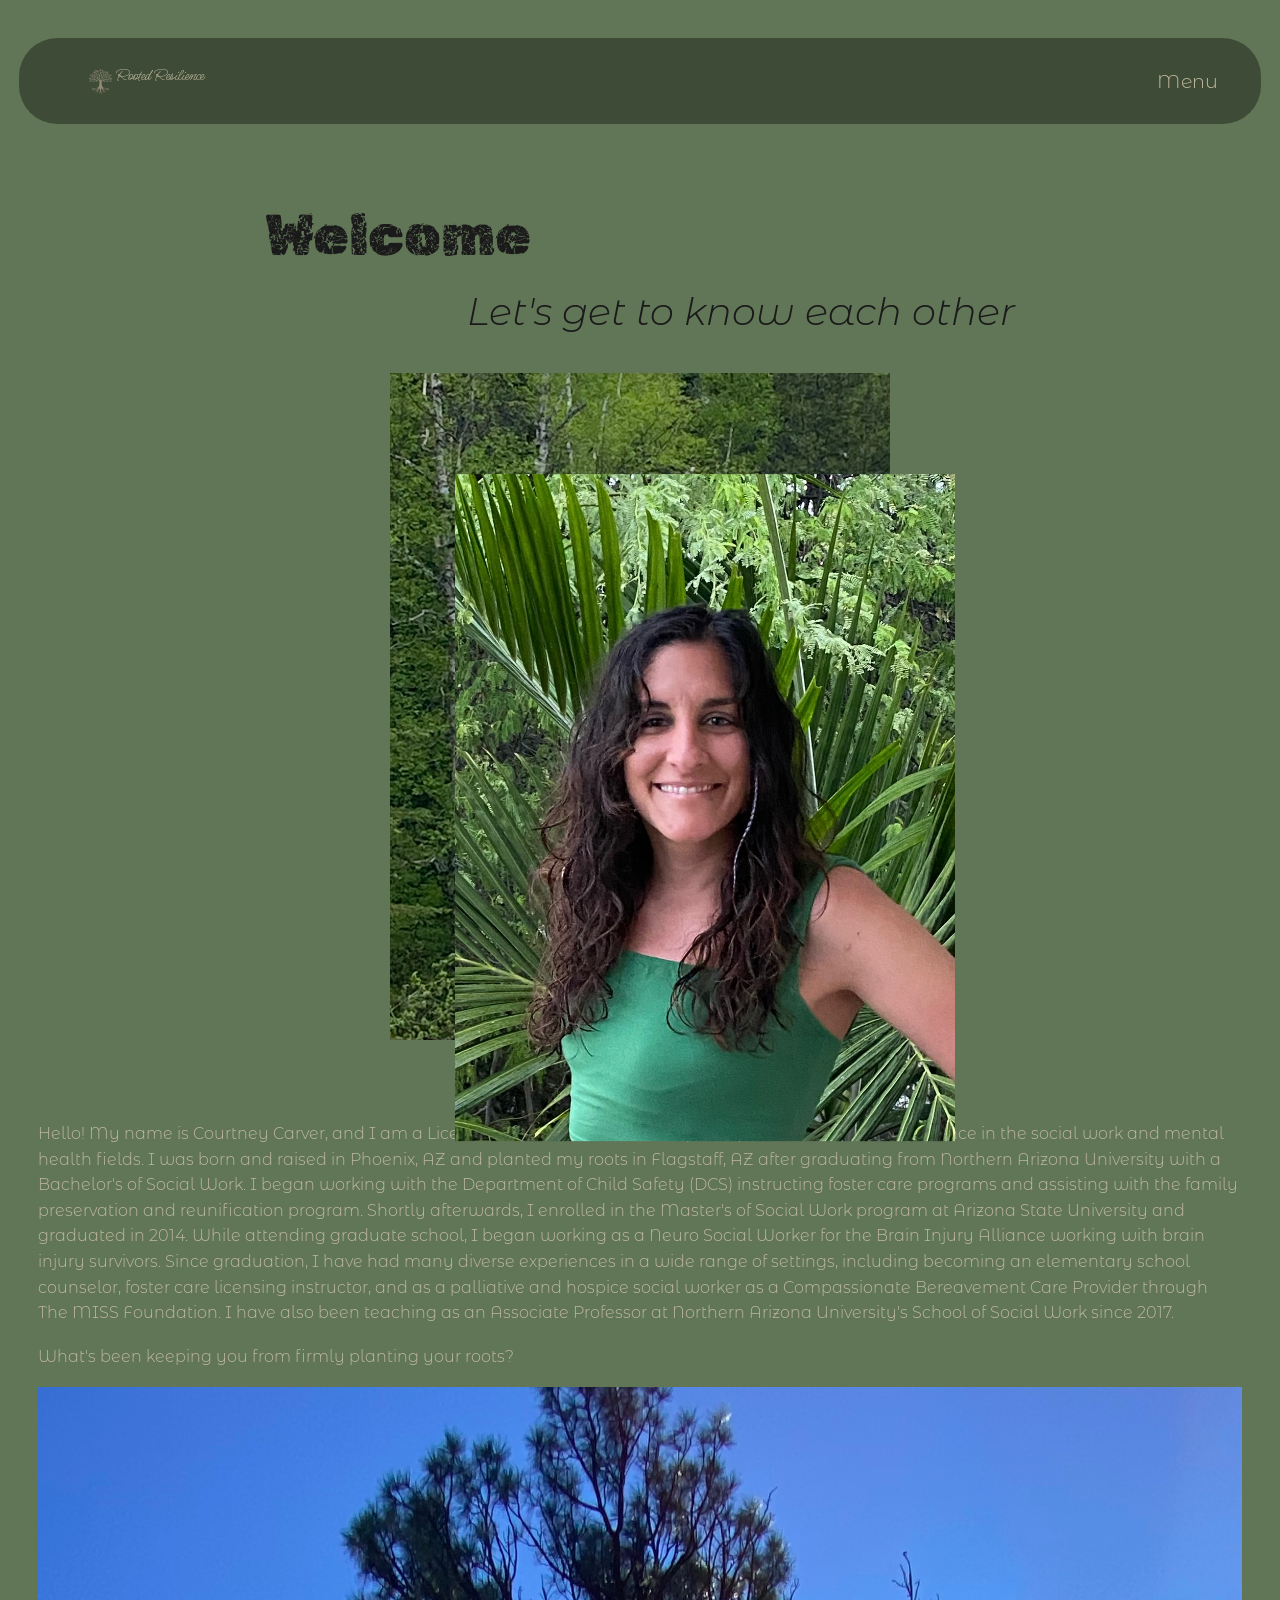
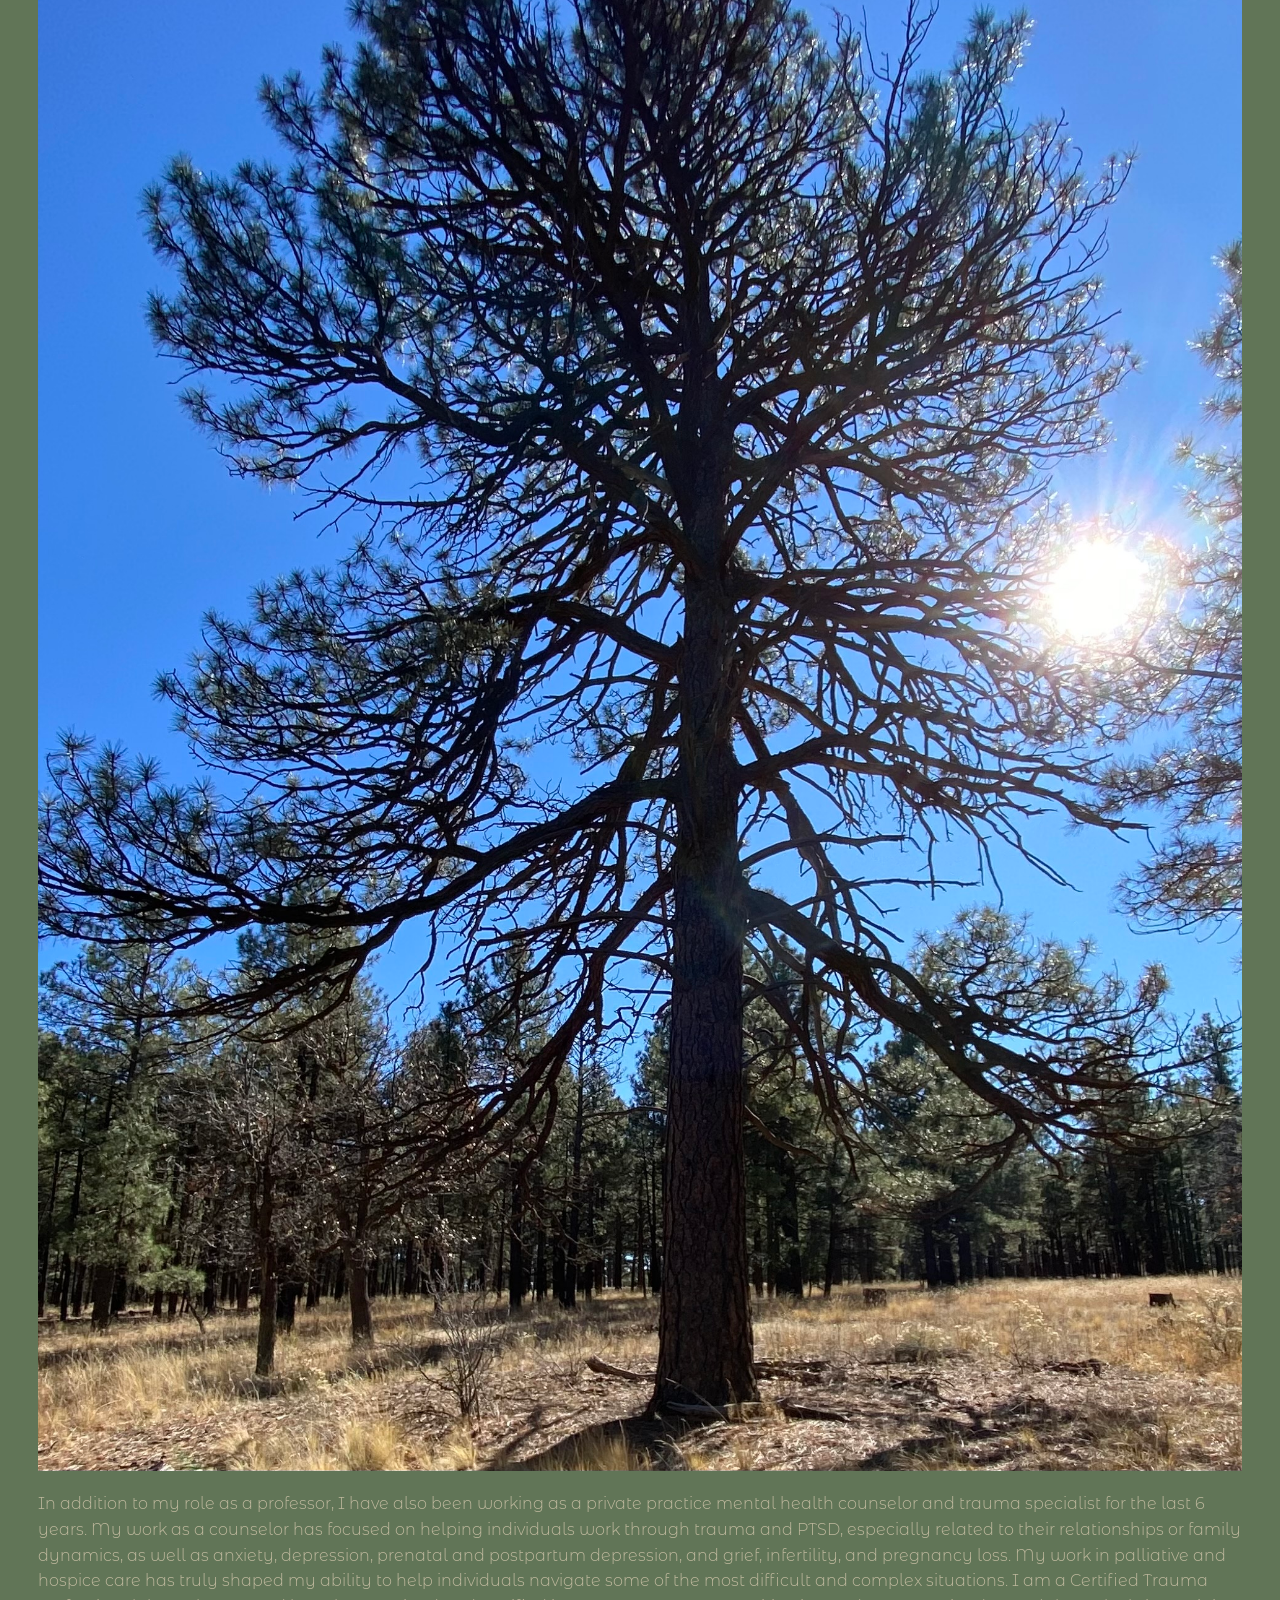
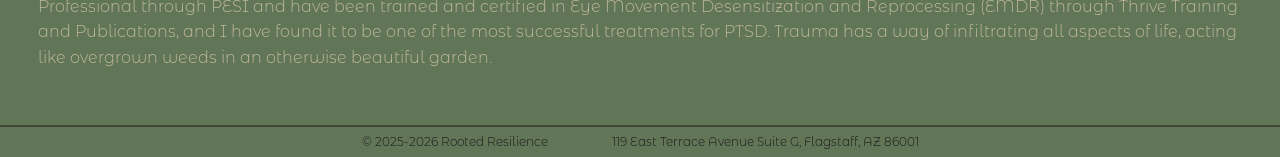
==== commit 3711a07d: "Add files via upload" ====
--- a/about.html
+++ b/about.html
@@ -12,51 +12,74 @@
 
     <body>
         <!--HEADER-->
-        <header class="global-header">
-                <div class="navbar-content">
-                    <div class="logo">
-                        <a href="index.html">Rooted Resilience</a>
+        <header>
+            <nav>
+                <figure>
+                    <a href="index.html"><img src="logo-light.png">&nbsp;Rooted Resilience</a>
+                </figure>
+
+
+                <details>
+                    <summary>Menu</summary>
+
+                    <ul class="nav-links">
+                        <li><a href="index.html">Home</a></li>
+                        <li><a href="about.html">About</a></li>
+                        <li><a href="services.html">Services</a></li>
+                        <li><a href="schedule.html">Schedule</a></li>
+                        <li><a href="contact.html">Contact</a></li>
+                    </ul>
+                </details>
+            </nav>
+        </header>
+
+        <!--MAIN CONTENT-->
+        <main class="about-main">
+            <div class="about-main-content">
+                <div class="about-pagehero">
+                    <div class="about-pagehero-welcome">
+                        <h4>Welcome</h4>
                     </div>
-
-                    <nav>
-                        <details>
-                            <summary>Menu</summary>
-
-                            <ul class="nav-links">
-                                <li><a href="index.html">Home</a></li>
-                                <li><a href="about.html">About</a></li>
-                                <li><a href="services.html">Services</a></li>
-                                <li><a href="schedule.html">Schedule</a></li>
-                                <li><a href="contact.html">Contact</a></li>
-                            </ul>
-                        </details>
-                    </nav>
-                </div>
-        </header>
-        
-        <main>
-            <div class="about">
-                <div class="about-welcome">
-                    <h4>Welcome</h4>
-                    <h5>Let's get to know one each other</h5>
+                    
+                    <div class="about-pagehero-lets">
+                        <h5>Let's get to know each other</h5>
+                    </div>
                 </div>
 
-                <div class="about-text">
+                <div class="about-image-container">
+                    <div class="tree-background-container">
+                        <img class="tree-background" src="tree_background.jpeg">
+                    </div>
+                    
+                    <div class="courtney-image-container">
+                        <img class="courtney-image" src="about-image.png">
+                    </div>
+                </div>
+
+                <div class="about-text-1">
                     <p>Hello! My name is Courtney Carver, and I am a Licensed Clinical Social Worker (LCSW) with a decade of experience in the social work and mental health fields. I was born and raised in Phoenix, AZ and planted my roots in Flagstaff, AZ after graduating from Northern Arizona University with a Bachelor's of Social Work. I began working with the Department of Child Safety (DCS) instructing foster care programs and assisting with the family preservation and reunification program. Shortly afterwards, I enrolled in the Master's of Social Work program at Arizona State University and graduated in 2014. While attending graduate school, I began working as a Neuro Social Worker for the Brain Injury Alliance working with brain injury survivors. Since graduation, I have had many diverse experiences in a wide range of settings, including becoming an elementary school counselor, foster care licensing instructor, and as a palliative and hospice social worker as a Compassionate Bereavement Care Provider through The MISS Foundation. I have also been teaching as an Associate Professor at Northern Arizona University's  School of Social Work since 2017.</p>
                 </div>
 
-                <div class="about-image-container">
-                    <img src="about-image.png">
+                <div class="about-rooted-tree-container">
+                    <h4>What's been keeping you from firmly planting your roots?</h4>
+
+                    <div class="about-rooted-tree">
+                        <img src="tree.jpeg">
+                    </div>
                 </div>
-
-                <div class="about-text">
+                
+                <div class="about-text" id="about-text-2">
                     <p>In addition to my role as a professor, I have also been working as a private practice mental health counselor and trauma specialist for the last 6 years. My work as a counselor has focused on helping individuals work through trauma and PTSD, especially related to their relationships or family dynamics, as well as anxiety,  depression,  prenatal and postpartum depression, and grief, infertility, and pregnancy loss. My work in palliative and hospice care has truly shaped my ability to help individuals navigate some of the most difficult and complex situations. I am a Certified Trauma Professional through PESI and have been trained and certified in Eye Movement Desensitization and Reprocessing (EMDR) through Thrive Training and Publications, and I have found it to be one of the most successful treatments for PTSD. Trauma has a way of infiltrating all aspects of life, acting like overgrown weeds in an otherwise beautiful garden.</p>
-                </div>
-
-                <div class="about-image-container">
-                    <img src="tree.jpeg">
                 </div>
             </div>
         </main>
+    <!--FOOTER-->
+        <footer>
+            <div class="footer-container">
+                <p class="copyright">&copy; 2025-2026 Rooted Resilience</p>
 
-    </body>+                <p class="address">119 East Terrace Avenue Suite G, Flagstaff, AZ 86001</p>
+            </div>
+        </footer>
+    </body>
+</html>
--- a/styles.css
+++ b/styles.css
@@ -1,165 +1,66 @@
 /*--GENERAL FONT SPECIFICATIONS--*/
-.cookie-regular {
-    font-family: "Cookie", cursive;
+@font-face {
+    src: url('MsMadi-Regular.ttf') format('truetype');
+    font-family: 'MsMadi';
+    font-style: normal;
+    font-weight: normal;
+    font-display: swap;
+}
+
+@font-face {
+    src: url('MontserratAlternates-Regular.ttf') format('truetype');
+    font-family: 'Montserrat Alternates';
+    font-style: normal;
     font-weight: 400;
+    font-display: swap;
+}
+
+@font-face {
+    src: url('RubikDistressed-Regular.ttf') format('truetype');
+    font-family: 'Rubik Distressed';
     font-style: normal;
-}
-
-.rubik-distressed-regular {
+    font-weight: normal;
+    font-display: swap;
+}
+
+h1 {
+    font-family: "MsMadi", cursive;
+    color: hsl(0, 0%, 10%, 100%);
+}
+
+h2 {
     font-family: "Rubik Distressed", system-ui;
-    font-weight: 400;
-    font-style: normal;
-}
-
-.montserrat-alternates-thin {
-    font-family: "Montserrat Alternates", sans-serif;
-    font-weight: 100;
-    font-style: normal;
-}
-
-.montserrat-alternates-extralight {
-    font-family: "Montserrat Alternates", sans-serif;
-    font-weight: 200;
-    font-style: normal;
-}
-
-.montserrat-alternates-light {
+    color: hsl(0, 0%, 10%, 100%);
+}
+
+h3 {
+    font-family: "Rubik Distressed", system-ui;
+    color: hsl(0, 0%, 10%, 100%);
+}
+
+h4 {
     font-family: "Montserrat Alternates", sans-serif;
     font-weight: 300;
-    font-style: normal;
-}
-
-.montserrat-alternates-regular {
-    font-family: "Montserrat Alternates", sans-serif;
-    font-weight: 400;
-    font-style: normal;
-}
-
-.montserrat-alternates-medium {
-    font-family: "Montserrat Alternates", sans-serif;
-    font-weight: 500;
-    font-style: normal;
-}
-
-.montserrat-alternates-semibold {
-    font-family: "Montserrat Alternates", sans-serif;
-    font-weight: 600;
-    font-style: normal;
-}
-
-.montserrat-alternates-bold {
-    font-family: "Montserrat Alternates", sans-serif;
-    font-weight: 700;
-    font-style: normal;
-}
-
-.montserrat-alternates-extrabold {
-    font-family: "Montserrat Alternates", sans-serif;
-    font-weight: 800;
-    font-style: normal;
-}
-
-.montserrat-alternates-black {
-    font-family: "Montserrat Alternates", sans-serif;
-    font-weight: 900;
-    font-style: normal;
-}
-
-.montserrat-alternates-thin-italic {
-    font-family: "Montserrat Alternates", sans-serif;
-    font-weight: 100;
-    font-style: italic;
-}
-
-.montserrat-alternates-extralight-italic {
-    font-family: "Montserrat Alternates", sans-serif;
-    font-weight: 200;
-    font-style: italic;
-}
-
-.montserrat-alternates-light-italic {
-    font-family: "Montserrat Alternates", sans-serif;
-    font-weight: 300;
-    font-style: italic;
-}
-
-.montserrat-alternates-regular-italic {
-    font-family: "Montserrat Alternates", sans-serif;
-    font-weight: 400;
-    font-style: italic;
-}
-
-.montserrat-alternates-medium-italic {
-    font-family: "Montserrat Alternates", sans-serif;
-    font-weight: 500;
-    font-style: italic;
-}
-
-.montserrat-alternates-semibold-italic {
-    font-family: "Montserrat Alternates", sans-serif;
-    font-weight: 600;
-    font-style: italic;
-}
-
-.montserrat-alternates-bold-italic {
-    font-family: "Montserrat Alternates", sans-serif;
-    font-weight: 700;
-    font-style: italic;
-}
-
-.montserrat-alternates-extrabold-italic {
-    font-family: "Montserrat Alternates", sans-serif;
-    font-weight: 800;
-    font-style: italic;
-}
-
-.montserrat-alternates-black-italic {
-    font-family: "Montserrat Alternates", sans-serif;
-    font-weight: 900;
-    font-style: italic;
-}
-
-h1 {
-    font-family: "Cookie", cursive;
-    font-weight: 400;
-    font-style: normal;
-}
-
-h2 {
-    font-family: "Rubik Distressed", system-ui;
-    font-weight: 400;
-    font-style: normal;
-}
-
-h3 {
-    font-family: "Rubik Distressed", system-ui;
-    font-weight: 400;
-    font-style: normal;
-}
-
-h4 {
-    font-family: "Montserrat Alternates", sans-serif;
-    font-weight: 400;
-    font-style: normal;
+    color: hsl(49, 20%, 68%, 100%);
 }
 
 h5 {
     font-family: "Montserrat Alternates", sans-serif;
     font-weight: 300;
-    font-style: normal;
+    color: hsl(49, 20%, 68%, 100%);
 }
 
 p {
     font-family: "Montserrat Alternates", sans-serif;
-    font-weight: 400;
-    font-style: normal;
+    font-weight: 300;
     line-height: 1.6rem;
+    color: hsl(49, 20%, 68%, 100%);
 }
 
 a {
     font-family: "Montserrat Alternates", sans-serif;
-    font-weight: 400;
-    font-style: normal;
+    font-weight: 300;
+    color: hsl(49, 20%, 68%, 100%);
 }
 
 /*--GENERAL STYLING--*/
@@ -171,406 +72,395 @@
 
 :root {
     --scale: clamp(0.9rem, 1.2vw + 0.5rem, 1.2rem);
+    --sticky-header-offset: calc(var(--scale) * 5.175);
+    --sticky-header-offset-2: calc(var(--scale) * 11.875);
 }
 
 html {
+    width: 100%;
+    padding: 0;
+    margin: 0;
     font-size: 16px;
-    width: 100%;
 }
 
 body {
     width: 100%;
     padding: 0;
     margin: 0;
-    background-color: hsla(100, 15%, 35%, 100%);
+    background-color: hsl(100, 15%, 40%, 100%);
+}
+
+/*--HOME PAGEHERO--*/
+.home-pagehero {
+    position: relative;
+    width: 100%;
+    height: 70vh;
+    padding: 0;
+    margin: 0;
+    background-image: url(home-mountain-mobile.jpeg);
+    background-position: center;
+    background-size: cover;
+    background-repeat: no-repeat;
+}
+
+.home-pagehero .brand {
+    display: grid;
+    grid-template-rows: 1fr 1fr;
+    grid-template-columns: auto;
+    justify-content: center;
+    align-items: center;
+    position: absolute;
+    left: 50%;
+    transform: translateX(-50%);
+    top: 12vh;
+    width: 100%;
+    height: auto;
+    padding: 0 calc(var(--scale) * 1);
+    margin: 0;
+    font-size: clamp(calc(var(--scale) * 5), 20vw, calc(var(--scale) * 8));
+    line-height: 1;
+}
+
+.brand-rooted {
+    grid-row: 1 / 2;
+    grid-column: 1 / 2;
+    display: flex;
+    flex-flow: row nowrap;
+    gap: 0.25em;
+}
+
+.brand-rooted img {
+    display: block;
+    width: auto;
+    height: clamp(calc(var(--scale) * 3), 17vw, calc(var(--scale) * 8));
+}
+
+.brand-resilience {
+    text-align: center;
+}
+
+.home-pagehero h2 {
+    position: absolute;
+    left: 50%;
+    transform: translateX(-50%);
+    bottom: 6vh;
+    width: 100%;
+    padding: 0;
+    margin: 0;
+    text-align: center;
+    font-size: clamp(calc(var(--scale) * 1.75), 4vw, calc(var(--scale) * 4));
+    color: hsl(49, 20%, 68%, 100%);
+}
+
+@media only screen and (min-width: 500px) {
+    .home-pagehero {
+        height: 90vh;
+        background-image: url('home-mountain-desktop.jpeg');
+    }
+    
+    .home-pagehero .brand {
+        grid-template-rows: 1fr;
+        grid-template-columns: auto auto;
+        gap: 0.25em;
+        top: 20vh;
+        font-size: clamp(calc(var(--scale) * 5), 10vw, calc(var(--scale) * 8));
+    }
+
+    .brand-rooted {
+        grid-row: 1 / 2;
+        grid-column: 1 / 2;
+        flex-flow: row-reverse nowrap;
+        justify-content: center;
+        align-items: center;
+        gap: 0.0625em;
+    }
+
+    .brand-rooted img {
+        height: clamp(calc(var(--scale) * 4), 8vw, calc(var(--scale) * 7));
+        padding-bottom: calc(var(--scale) * 0.75);
+    }
+
+    .brand-resilience {
+        grid-row: 1 / 2;
+        grid-column: 2 / 3;
+    }
+
+    .home-pagehero h2 {
+        bottom: 15vh;
+    }
 }
 
 /*--HEADER--*/
-    /*--GLOBAL HEADER STYLING--*/
-    .global-header {
+header {
+    position: sticky;
+    top: 0;
+    z-index: 10;
+    width: 100%;
+    height: auto;
+    padding: calc(var(--scale) * 2) calc(var(--scale) * 1) 0;
+    margin: 0;
+}
+
+nav {
+    display: flex;
+    flex-flow: row nowrap;
+    justify-content: space-between;
+    align-items: center;
+    position: relative;
+    width: 100%;
+    height: auto;
+    padding: calc(var(--scale) * 0.75) calc(var(--scale) * 1.5);
+    margin: 0;
+    border: none;
+    border-radius: calc(var(--scale) * 2);
+    background-color: hsl(100, 15%, 25%, 95%);
+}
+
+nav a {
+    display: flex;
+    flex-flow: row nowrap;
+    align-items: bottom;
+    width: 100%;
+    height: auto;
+    padding: 0;
+    margin: 0;
+    text-align: center;
+    text-decoration: none;
+    line-height: 1;
+    font-family: "MsMadi", cursive;
+}
+
+nav a:link {
+    color: hsl(49, 20%, 68%, 100%);
+}
+
+nav a:visited {
+    color: hsl(49, 20%, 68%, 100%);
+}
+
+nav a:hover {
+    cursor: pointer;
+}
+
+nav a:active {
+    text-shadow: 1px 1px 0;
+    cursor: pointer;
+}
+
+nav img {    
+    width: auto;
+    max-height: calc(var(--scale) * 1.3);
+    height: auto;
+    aspect-ratio: 1 / 1;
+
+    margin: 0;
+}
+
+nav p{
+    width: fit-content;
+    height: auto;
+    margin: 0;
+    text-align: center;
+    text-decoration: none;
+    line-height: 1;
+    font-family: "MsMadi", cursive;
+    font-size: calc(var(--scale) * 1.5);
+}
+
+details summary {
+    display: flex;
+    flex-flow: column nowrap;
+    justify-content: center;
+    align-items: center;
+    position: relative;
+    z-index: 10;
+    width: 100%;
+    height: auto;
+    padding: calc(var(--scale) * 0.25) calc(var(--scale) * 0.75);
+    margin: 0;
+    text-align: center;
+    list-style-type: none;
+    font-family: "Montserrat Alternates", sans-serif;
+    font-size: calc(var(--scale) * 1);
+    font-weight: 300;
+    font-style: normal;
+    color: hsl(49, 20%, 68%, 100%);
+    cursor: pointer;
+}
+
+details summary:hover {
+    padding: calc(var(--scale) * 0.25) calc(var(--scale) * 0.75);
+    border: none;
+    border-radius: calc(var(--scale) * 1);
+    color: hsl(0, 0%, 10%, 100%);
+    background-color: hsl(100, 15%, 40%, 100%);
+}
+
+details summary:active {
+    transform: translateX(2px) translateY(2px);
+    box-shadow: inset 0 3px 5px rgba(0,0,0,0.2);
+    color: hsl(100, 0%, 10%, 100%);
+    cursor: pointer;
+}
+
+details[open] .nav-links {
+    opacity: 0.95;
+    pointer-events: auto;
+    transform: translateY(0);
+    transition: 0.5s ease;
+}
+
+.nav-links {
+    display: flex;
+    flex-flow: column nowrap;
+    align-items: center;
+    position: absolute;
+    top: calc(100% + calc(var(--scale) * 1));
+    right: calc(var(--scale) * 1);
+    z-index: 10;
+    width: max-content;
+    min-width: 5rem;
+    height: auto;
+    padding: calc(var(--scale) * 0.5);
+    margin: 0;
+    list-style-type: none;
+    border-radius: calc(var(--scale) * 1.5);
+    background-color: hsl(100, 15%, 20%, 95%);
+    opacity: 0;
+    pointer-events: none;
+    transform: translateY(-10px);
+    transition: 0.5s ease;
+}
+
+.nav-links li {
+    width: fit-content;
+    height: auto;
+    padding: 0;
+    margin: calc(var(--scale) * 0.5) 0;
+}
+
+.nav-links a {
+    width: 100%;
+    height: auto;
+    padding: calc(var(--scale) * 0.25) calc(var(--scale) * 0.5);
+    text-decoration: none;
+    font-family: "Montserrat Alternates", sans-serif;
+    font-size: calc(var(--scale) * 0.75);
+    color: hsl(49, 20%, 68%, 100%);
+}
+
+.nav-links a:active {
+    color: hsl(0, 0%, 55%, 100%);
+}
+
+.nav-links a:link {
+    color: hsl(0, 0%, 55%, 100%);
+}
+
+.nav-links a:hover {
+    padding: calc(var(--scale) * 0.25) calc(var(--scale) * 0.5);
+    border: none;
+    border-radius: calc(var(--scale) * 1);
+    color: hsl(0, 0%, 5%, 100%);
+    background-color: hsl(100, 15%, 40%, 100%);
+    cursor: pointer;
+}
+
+.nav-links a:active {
+    transform: translateX(2px) translateY(2px);
+    box-shadow: inset 0 3px 5px rgba(0,0,0,0.2);
+    color: hsl(100, 0%, 5%, 100%);
+    cursor: pointer;
+}
+
+/*--HOME PAGE - MAIN CONTENT--*/
+.home-main {
+    display: flex;
+    flex-flow: column nowrap;
+    justify-content: center;
+    align-items: center;
+    gap: calc(var(--scale) * 2);
+}
+
+@media only screen and (min-width: 1024px) {
+    .home-main {
+        gap: calc(var(--scale) * 3);
+    }
+}
+    /*--INTRO--*/
+    .intro {
+        display: flex;
+        flex-flow: column nowrap;
+        align-items: center;
+        width: 100%;
+        height: auto;
+        padding: 0;
+        margin: 0;
+    }
+
+    .intro-photo {
+        display: flex;
+        flex-flow: column nowrap;
         position: sticky;
-        top: 0;
-        width: 100%;
-        height: auto;
-        padding: calc(var(--scale) * 1.5);
-        margin: 0;
-    }
-
-    .navbar-content {
-        display: flex;
-        flex-flow: row nowrap;
-        justify-content: space-between;
-        align-items: center;
-        position: relative;
-        width: 100%;
-        height: auto;
-        padding: calc(var(--scale) * 0.75) calc(var(--scale) * 1.5);
+        top: var(--sticky-header-offset);
+        z-index: 1;
+        width: 100%;
+        max-width: calc(var(--scale) * 20);
+        height: auto;
+        padding: 0;
         margin: 0;
         border: none;
         border-radius: calc(var(--scale) * 2);
-        background-color: hsla(100, 15%, 20%, 95%);
-    }
-
-    .logo {
-        width: auto;
-        height: auto;
-        padding: 0;
-        margin: 0;
-    }
-
-    .logo a {        
-        width: 100%;
-        height: auto;
-        padding: 0;
-        margin: 0;
-        text-decoration: none;
-        font-family: "Cookie", cursive; 
-        font-size: calc(var(--scale) * 1.75);
-        font-weight: 400;
-        font-style: normal;
-        color: hsl(0, 0%, 55%, 100%);
-    }
-
-    .logo a:link {
-        color: hsl(0, 0%, 55%, 100%);
-    }
-
-    .logo a:visited {
-        color: hsl(0, 0%, 55%, 100%);
-    }
-
-    .logo a:hover {
-        color: hsl(0, 0%, 45%, 100%);
-        cursor: pointer;
-    }
-
-    .logo a:active {
-        text-shadow: 1px 1px 0;
-        color: hsla(100, 15%, 35%, 100%);
-        cursor: pointer;
-    }
-
-    nav {
-        width: auto;
-        height: auto;
-        margin: 0;
-        padding: 0;
-    }
-
-    details summary {
-        display: flex;
-        flex-flow: column nowrap;
-        justify-content: center;
-        align-items: center;
-        position: relative;
-        z-index: 10;
-        width: 100%;
-        height: auto;
-        padding: calc(var(--scale) * 0.25) calc(var(--scale) * 0.75);
+    }
+
+    .intro h2 {
+        width: 100%;
+        height: auto;
+        padding: calc(var(--scale) * 2) 0;
         margin: 0;
         text-align: center;
-        list-style-type: none;
-        font-family: "Montserrat Alternates", sans-serif;
-        font-size: calc(var(--scale) * 1);
-        font-weight: 300;
-        font-style: normal;
-        color: hsl(0, 0%, 55%, 100%);
-        cursor: pointer;
-    }
-
-    details summary:hover {
-        padding: calc(var(--scale) * 0.25) calc(var(--scale) * 0.75);
+        font-size: calc(var(--scale) * 2.25);
+        color:hsl(0, 0%, 10%, 100%)
+    }
+
+    .intro-photo img {
+        width: 100%;
+        max-width: calc(var(--scale) * 20);
+        height: auto;
+        padding: calc(var(--scale) * 1) 0 0;
         border: none;
-        border-radius: calc(var(--scale) * 1);
-        color: hsl(0, 0%, 5%, 100%);
-        background-color: hsla(100, 15%, 35%, 100%);
-    }
-
-    details summary:active {
-        transform: translateX(2px) translateY(2px);
-        box-shadow: inset 0 3px 5px rgba(0,0,0,0.2);
-        color: hsla(100, 0%, 5%, 100%);
-        cursor: pointer;
-    }
-
-    details[open] .nav-links {
-        opacity: 0.95;
-        pointer-events: auto;
-        transform: translateY(0);
-        transition: 0.5s ease;
-    }
-    
-    .nav-links {
-        position: absolute;
-        top: calc(100% + calc(var(--scale) * 1));
-        right: calc(var(--scale) * 1);
-        z-index: 10;
-        width: max-content;
-        min-width: 5rem;
-        height: auto;
-        padding: calc(var(--scale) * 0.5);
-        margin: 0;
-        list-style-type: none;
-        border-radius: calc(var(--scale) * 1.5);
-        background-color: hsla(100, 15%, 20%, 95%);
-        opacity: 0;
-        pointer-events: none;
-        transform: translateY(-10px);
-        transition: 0.5s ease;
-    }
-
-    .nav-links li {
-        width: auto;
-        height: auto;
-        padding: 0;
-        margin: calc(var(--scale) * 0.5) 0;
-        text-align: center;
-    }
-
-    .nav-links a {
-        width: 100%;
-        height: auto;
-        padding: calc(var(--scale) * 0.25) calc(var(--scale) * 0.5);
-        text-decoration: none;
-        font-family: "Montserrat Alternates", sans-serif;
-        font-size: calc(var(--scale) * 0.75);
-        color: hsl(0, 0%, 55%, 100%);
-    }
-
-    .nav-links a:active {
-        color: hsl(0, 0%, 55%, 100%);
-    }
-
-    .nav-links a:link {
-        color: hsl(0, 0%, 55%, 100%);
-    }
-
-    .nav-links a:hover {
-        padding: calc(var(--scale) * 0.25) calc(var(--scale) * 0.5);
-        border: none;
-        border-radius: calc(var(--scale) * 1);
-        color: hsl(0, 0%, 5%, 100%);
-        background-color: hsla(100, 15%, 35%, 100%);
-        cursor: pointer;
-    }
-
-    .nav-links a:active {
-        transform: translateX(2px) translateY(2px);
-        box-shadow: inset 0 3px 5px rgba(0,0,0,0.2);
-        color: hsla(100, 0%, 5%, 100%);
-        cursor: pointer;
-    }
-
-    /*--HOME PAGE HEADER STYLING--*/
-    .home-header {
+        border-radius: calc(var(--scale) * 2);
+        background-color: hsl(100, 15%, 25%, 100%);
+    }
+
+    .intro-text {
         display: flex;
         flex-flow: column nowrap;
         justify-content: space-between;
-        align-items: center;
-        position: static;
-        z-index: 5;
-        width: 100%;
-        height: 55vh;
-        padding: 0;
-        margin: 0;
-        background-image: url(flagstaff.jpeg);
-        background-position: center;
-        background-size: cover;
-        background-repeat: no-repeat;
-    }
-
-    .home-navbar-content {
-        display: flex;
-        justify-content: space-between;
-        align-items: center;
-        position: relative;
-        width: 100%;
-        height: auto;
-        padding: clamp(calc(var(--scale) * 1), 2vw, calc(var(--scale) * 2));
+        z-index: 2;
+        width: 100%;
+        max-width: calc(var(--scale) * 20);
+        height: auto;
+        padding: calc(var(--scale) * 1);
+        margin-top: calc(var(--scale) * 2);
         border: none;
         border-radius: calc(var(--scale) * 2);
-    }
-
-    .home-logo {
-        display: flex;
-        justify-content: center;
-        align-items: center;
-        padding: 0;
-    }
-
-    .home-logo h1 {
-        padding: 0;
-        margin: 0;
-        font-family: "Cookie", cursive;
-        font-size: clamp(calc(var(--scale) * 2), 7.5vw, calc(var(--scale) * 3));
-        color: hsla(100, 15%, 35%, 100%);
-    }
-
-    .home-navbar {
-        display: flex;
-        flex-flow: row nowrap;
-        justify-content: space-between;
-        width: auto;
-        height: auto;
-    }
-
-    .home-navbar details summary {
-        padding: calc(var(--scale) * 0.5) calc(var(--scale) * 1);
-        border: none;
-        border-radius: calc(var(--scale) * 2);
-        color: hsl(0, 0%, 60%, 100%);
-        background-color: hsla(100, 15%, 20%, 95%);
-    }
-
-    .home-navbar details summary:hover {
-        padding: calc(var(--scale) * 0.5) calc(var(--scale) * 1);
-        border: none;
-        border-radius: calc(var(--scale) * 2);
-        color: hsl(0, 0%, 5%, 100%);
-        background-color: hsla(100, 15%, 35%, 95%);
-    }
-
-    .home-navbar .nav-links {
-        position: absolute;
-        top: calc(75% + calc(var(--scale) * 0.5));
-        right: calc(var(--scale) * 1.25);
-        z-index: 10;
-        width: max-content;
-        min-width: 5rem;
-        height: auto;
-        padding: calc(var(--scale) * 0.5);
-        margin: 0;
-        list-style-type: none;
-        border-radius: calc(var(--scale) * 1.5);
-        background-color: hsla(100, 15%, 20%, 100%);
-        opacity: 0;
-        pointer-events: none;
-        transform: translateY(-10px);
-        transition: 0.5s ease;
-    }
-
-    .home-page-hero {
-        display: flex;
-        justify-content: center;
-        padding: 0 calc(var(--scale) * 1) clamp(calc(var(--scale) * 1), 12vh, calc(var(--scale) * 15));
-    }
-
-    .home-page-hero h2 {
-        padding: 0;
-        margin: 0;
-        font-size: clamp(calc(var(--scale) * 0.75), 4vw, calc(var(--scale) * 2));
-        color: hsl(0, 0%, 60%, 100%);
-    }
-
-    @media only screen and (min-width: 1024px) {
-        .home-header {
-            height: 75vh;
-        }
-
-        .home-page-hero {
-            padding: 0 calc(var(--scale) * 1) clamp(calc(var(--scale) * 1), 17vh, calc(var(--scale) * 15));
-        }
-    }
-
-    @media only screen and (orientation: landscape) {
-        .home-header {
-            height: 80vh;
-        }
-    }
-/*--START OF HOME PAGE--*/
-    /*--INTRO--*/
-    .intro {
-        display: flex;
-        flex-flow: column nowrap;
-        align-items: center;
-        width: 100%;
-        height: auto;
-        padding: 0;
-        margin: 0;
-    }
-
-    .meet-courtney {
-        display: flex;
-        justify-content: center;
-        position: sticky;
-        top: 0;
-        width: 100%;
-        height: auto;
-        padding: calc(var(--scale) * 2);
-    }
-
-    .meet-courtney h2 {
-        padding: 0;
-        margin: 0;
-        text-align: center;
-        font-size: calc(var(--scale) * 2.25);
-        color:hsl(0, 0%, 15%, 100%)
-    }
-    
-    .intro-container {
-        display: flex;
-        justify-content: center;
-        align-items: center;
-        position: sticky;
-        top: calc(var(--scale) * 6.75);
-        width: 100%;
-        max-width: 27rem;
-        height: auto;
-        padding: 0 2rem 2rem 2rem;
-    }
-
-    .intro-photo {
-        width: 100%;
-        max-width: 27rem;
-        height: auto;
-        border: none;
-        border-radius: 2rem;
-        background-color: hsla(100, 15%, 20%, 100%);
-    }
-
-    .intro-photo img {
-        width: 100%;
-        height: auto;
-        padding: 2rem 0 0;
-        border-radius: 2rem;
-    }
-
-    .intro-text {
-        display: flex;
-        flex-flow: column nowrap;
-        justify-content: space-between;
-        width: 100%;
-        max-width: 23rem;
-        height: auto;
-        padding: calc(var(--scale) * 1);
-        margin: 0;
-        border: none;
-        border-radius: 2rem;
-        line-height: 1.6rem;
-        background-color:hsla(100, 15%, 20%, 100%);
+        line-height: 1.6;
+        background-color: hsl(100, 15%, 25%, 100%);
     }
 
     .intro-text p {
         padding: calc(var(--scale) * 0.5);
         margin: 0;
         font-size: calc(var(--scale) * 1);
-        color: hsl(0, 0%, 60%, 100%);
-    }
-
-    .intro-link-container {
-        display: flex;
-        flex-flow: row nowrap;
-        justify-content: center;
-        align-items: center;
-        width: 100%;
-        height: auto;
+        color: hsl(49, 20%, 68%, 100%);
     }
 
     .intro-link {
         display: flex;
         justify-content: center;
         align-items: center;
-        width: max-content;
+        width: 100%;
         height: auto;
         padding: calc(var(--scale) * 0.5);
     }
@@ -585,21 +475,21 @@
         border-radius: calc(var(--scale) * 1.5);
         text-align: center;
         text-decoration: none;
-        background-color: hsla(100, 15%, 35%, 100%);
-        color: hsl(0, 0%, 5%, 100%);
+        background-color: hsl(100, 15%, 40%, 100%);
+        color: hsl(0, 0%, 10%, 100%);
     }
 
     .intro-link a:link {
-        color: hsl(0, 0%, 5%, 100%);
+        color: hsl(0, 0%, 10%, 100%);
     }
 
     .intro-link a:visited {
-        color: hsl(0, 0%, 5%, 100%);
+        color: hsl(0, 0%, 10%, 100%);
     }
 
     .intro-link a:hover {
-        color: hsl(0, 0%, 60%, 100%);
-        background-color: hsla(100, 15%, 30%, 100%);
+        color: hsl(49, 20%, 68%, 100%);
+        background-color: hsl(100, 15%, 30%, 100%);
         cursor: pointer;
     }
 
@@ -612,77 +502,52 @@
     @media only screen and (min-width: 1024px) {
         .intro {
             display: grid;
-            grid-template-rows: auto auto;
-            grid-template-columns: auto auto;
-            justify-content: center;
+            grid-template-rows: auto;
+            grid-template-columns: auto 1fr;
+            justify-items: center;
+            align-items: flex-end;
+            row-gap: calc(var(--scale) * 1);
+            column-gap: calc(var(--scale) * 2);
             width: 100%;
-            height: auto;
-            padding-top: 3rem;
-        }
-
-        .meet-courtney {
+            max-width: 981px;
+            padding: calc(var(--scale) * 5) calc(var(--scale) * 2) 0;
+        }
+
+        .intro-photo {
             grid-row: 1 / 2;
             grid-column: 1 / 2;
+            display: flex;
+            align-items: flex-end;
             position: static;
-            padding: 2rem 0 0 0;
+            width: 100%;
+            max-width: calc(var(--scale) * 15);
+            height: auto;
             margin: 0;
         }
 
-        .meet-courtney h2 {
-            font-size: calc(var(--scale) * 2.5);
-        }
-
-        .intro-container {
-            position: static;
-            padding: 0;
-            margin: 0;
-        }
-
-        #intro-container-photo {
-            display: flex;
-            justify-content: flex-end;
-            grid-row: 2 / 3;
-            grid-column: 1 / 2;
+        .intro-photo h2 {
+            padding: 0 0 calc(var(--scale) * 1);
+            font-size: calc(var(--scale) * 1.5)
+        }
+
+        .intro-photo img {
             width: 100%;
-            min-width: 31rem;
-            height: auto;
-            padding: calc(var(--scale) * 2);
-        }
-
-        .intro-photo {
-            display: flex;
-            justify-content: flex-end;
-            width: 100%;
-            min-width: 27rem;
+            max-width: calc(var(--scale) * 15);
             height: 100%;
-            margin: 0;
-        }
-
-        .intro-photo img {
-            min-width: 27rem;
-        }
-
-        #intro-container-text {
-            display: flex;
-            flex-flow: column nowrap;
-            justify-content: center;
-            align-items: stretch;
-            grid-row: 1 / 3;
+        }
+
+        .intro-text {
+            grid-row: 1 / 2;
             grid-column: 2 / 3;
-            width: 100%;
-            min-width: 31rem;
-            height: auto;
-            padding: calc(var(--scale) * 2);
-        }
-
-        .intro-text {
-            display: flex;
-            flex-flow: column nowrap;
             justify-content: space-between;
             width: 100%;
-            min-width: 27rem;
-            height: 41.5rem;
+            max-width: none;
+            min-height: 436px;
             margin: 0;
+        }
+
+        .intro-text p {
+            font-size: calc(var(--scale) * 0.75);
         }
     }
 
@@ -690,170 +555,133 @@
     .services {
         display: flex;
         flex-flow: column nowrap;
-        width: 100%;
+        justify-content: center;
+        align-items: center;
+        width: 100%;
+        height: auto;
+        padding-top: calc(var(--scale) * 2);
+        margin: 0;
+    }
+
+    .specialties-modalities-container {
+        display: flex;
+        flex-flow: column wrap;
+        justify-content: center;
+        align-items: center;
+        width: 100%;
+        height: auto;
+    }
+
+    .specialties, .modalities {
+        display: flex;
+        flex-flow: column nowrap;
+        align-items: center;
+        position: sticky;
+        top: var(--sticky-header-offset);
+        z-index: 1;
+        width: fit-content;
+        height: auto;
         padding: 0;
         margin: 0;
-    }
-
-    .specialties {
-        display: flex;
-        flex-flow: column nowrap;
-        position: sticky;
-        top: 0;
-        z-index: 1;
-        width: 100%;
-        padding: 0;
-        margin: 0;
-        background-color: hsla(100, 15%, 35%, 100%);
-    }
-
-    .specialties h2 {
-        text-align: center;
-        padding: 2rem 2rem 0 2rem;
-        margin: 0;
-        font-size: calc(var(--scale) * 2.5);
-        color: hsl(0, 0%, 15%, 100%);
-    }
-
-    .specialties-list {
-        display: flex;
-        justify-content: center;
-        width: 100%;
-        height: auto;
-    }
-
-    .specialties-list ul {
+        background-color: hsl(100, 15%, 40%, 100%);
+    }
+
+    .modalities {
+        padding-bottom: calc(var(--scale) * 1);
+        font-size: calc(var(--scale) * 1.25);
+    }
+
+    .specialties h2, .modalities h2 {
+        width: fit-content;
+        height: auto;
+        padding: calc(var(--scale) * 2) calc(var(--scale) * 2) 0;
+        margin: 0;
+        font-size: calc(var(--scale) * 2.25);
+        color: hsl(0, 0%, 10%, 100%);
+    }
+
+    .specialties ul, .modalities ul {
         display: grid;
         grid-template-rows: 1fr 1fr;
         grid-template-columns: 1fr 1fr;
-        gap: 1rem;
-        max-width: 31rem;
-        padding: 1rem 2rem;
+        gap: calc(var(--scale) * 1);
+        max-width: calc(var(--scale) * 30);
+        padding: calc(var(--scale) * 1) calc(var(--scale) * 2);
         margin: 0;
         list-style-type: none;
     }
 
-    .specialties-list li {
+    .specialties li, .modalities li {
         display: flex;
         justify-content: center;
         align-items: center;
         text-align: center;
-        min-height: 6rem;
-        padding: 0.75rem;
-        border-radius: 1rem;
-        background-color: hsla(100, 15%, 20%, 100%);
+        max-width: calc(var(--scale) * 7);
+        min-height: calc(var(--scale) * 7);
+        padding: calc(var(--scale) * 1);
+        border-radius: calc(var(--scale) * 1);
         font-family: "Montserrat Alternates", sans-serif;
-        font-size: calc(var(--scale) * 1);
         font-weight: 300;
         font-style: normal;
-        color: hsl(0, 0%, 60%, 100%);
-    }
-
-    .modalities {
+        color: hsl(49, 20%, 68%, 100%);
+        background-color: hsl(100, 15%, 25%, 100%);
+    }
+
+    .specialties li {
+        font-size: calc(var(--scale) * 1);
+    }
+
+    .services .learn-more {
+        position: sticky;
+        top: var(--sticky-header-offset);
+        z-index: 2;
+        width: 100%;
+        padding: calc(var(--scale) * 2);
+        margin: 0;
+        text-align: center;
+        font-size: calc(var(--scale) * 1.75);
+        color: hsl(0, 0%, 10%, 100%);
+        background-color: hsl(100, 15%, 40%, 100%)
+    }
+
+    .link-container {
+        display: flex;
+        flex-flow: row wrap;
+        justify-content: center;
+        align-items: center;
+        gap: calc(var(--scale) * 2);
+        position: sticky;
+        top: calc(var(--scale) * 11.3);
+        z-index: 2;
+        width: 100%;
+        height: auto;
+        padding: 0 calc(var(--scale) * 2) calc(var(--scale) * 2);
+        margin: 0;
+        background-color: hsl(100, 15%, 40%, 100%);
+    }
+
+    .services-link-container, .schedule-link-container {
         display: flex;
         flex-flow: column nowrap;
-        position: sticky;
-        top: 0;
-        z-index: 2;
-        width: 100%;
-        padding: 0;
-        margin: 0;
-        background-color: hsla(100, 15%, 35%, 100%);
-    }
-
-    .modalities h2 {
+        justify-content: center;
+        align-items: center;
+        width: 100%;
+        max-width: calc(var(--scale) * 13);
+        height: auto;
+        aspect-ratio: 1 / 1;
+        padding: calc(var(--scale) * 1);
+        border: calc(var(--scale) * 0.5) solid hsl(100, 15%, 25%, 100%);
+        border-radius: calc(var(--scale) * 2);
+    }
+
+    .link-container p {
+        width: 100%;
+        height: auto;
+        padding-bottom: calc(var(--scale) * 2);
+        margin: 0;
         text-align: center;
-        padding: 2rem 2rem 0 2rem;
-        margin: 0;
-        font-size: calc(var(--scale) * 2.5);
-        color: hsl(0, 0%, 15%, 100%);
-    }
-
-    .modalities-list {
-        display: flex;
-        justify-content: center;
-        width: 100%;
-        height: auto;
-    }
-
-    .modalities-list ul {
-        display: grid;
-        grid-template-rows: 1fr 1fr;
-        grid-template-columns: 1fr 1fr;
-        gap: 1rem;
-        width: 100%;
-        max-width: 31rem;
-        padding: 1rem 2rem;
-        margin: 0;
-        list-style-type: none;
-    }
-
-    .modalities-list li {
-        display: flex;
-        justify-content: center;
-        align-items: center;
-        text-align: center;
-        min-height: 6rem;
-        padding: calc(var(--scale) * 0.75);
-        border-radius: 1rem;
-        background-color: hsla(100, 15%, 20%, 100%);
-        font-family: "Montserrat Alternates", sans-serif;
         font-size: calc(var(--scale) * 1.5);
-        font-weight: 300;
-        font-style: normal;
-        color: hsl(0, 0%, 60%, 100%);
-    }
-
-    .services-links {
-        display: flex;
-        flex-flow: column nowrap;
-        justify-content: center;
-        align-items: center;
-        z-index: 3;
-        width: 100%;
-        height: auto;
-        background-color: hsla(100, 15%, 35%, 100%);
-    }
-
-    .services-links h4 {
-        text-align: center;
-        padding: calc(var(--scale) * 2) calc(var(--scale) * 1) calc(var(--scale) * 1);
-        margin: 0;
-        font-size: clamp(calc(var(--scale) * 2), 5vw, calc(var(--scale) * 3));
-    }
-
-    .link-container {
-        display: flex;
-        flex-flow: row nowrap;
-        justify-content: center;
-        align-items: center;
-        width: 100%;
-        height: auto;
-        padding: 0 calc(var(--scale) * 1) calc(var(--scale) * 1);
-        margin: 0;
-    }
-
-    .services-link-container, .schedule-link-container {
-        display: flex;
-        flex-flow: column nowrap;
-        justify-content: center;
-        align-items: center;
-        width: max-content;
-        min-width: calc(var(--scale) * 8);
-        max-width: calc(var(--scale) * 13);
-        height: auto;
-        min-height: calc(var(--scale) * 13);
-        padding: calc(var(--scale) * 1);
-        border: calc(var(--scale) * 0.5) solid hsla(100, 15%, 20%, 100%);
-        border-radius: calc(var(--scale) * 2);
-        margin: calc(var(--scale) * 1);
-    }
-
-    .link-container p {
-        padding-bottom: clamp(calc(var(--scale) * 1), 3vw, calc(var(--scale) * 2));
-        margin: 0;
-        text-align: center;
-        font-size: clamp(calc(var(--scale) * 0.75), 3vw, calc(var(--scale) * 1.5));
+        color: hsl(0, 0%, 10%, 100%);
     }
 
     .link-container a {
@@ -864,22 +692,22 @@
         border-radius: calc(var(--scale) * 1.5);
         text-align: center;
         text-decoration: none;
-        font-size: clamp(calc(var(--scale) * 0.75), 2vw, calc(var(--scale) * 1));
-        color: hsl(0, 0%, 60%, 100%);
-        background-color: hsla(100, 15%, 20%, 100%);
+        font-size: clamp(calc(var(--scale) * 1), 2vw, calc(var(--scale) * 1.5));
+        color: hsl(49, 20%, 68%, 100%);
+        background-color: hsl(100, 15%, 25%, 100%);
     }
 
     .link-container a:link {
-        color: hsl(0, 0%, 60%, 100%);
+        color: hsl(49, 20%, 68%, 100%);
     }
 
     .link-container a:visited {
-        color: hsl(0, 0%, 60%, 100%);
+        color: hsl(49, 20%, 68%, 100%);
     }
 
     .link-container a:hover {
-        background-color: hsla(100, 15%, 25%, 100%);
-        color: hsl(0, 0%, 60%, 100%);
+        background-color: hsl(100, 15%, 25%, 100%);
+        color: hsl(49, 20%, 68%, 100%);
     }
 
     .link-container a:active {
@@ -887,35 +715,38 @@
         box-shadow: inset 0 3px 5px rgba(0,0,0,0.2);
     }
 
-    .services h3 {
-        align-items: center;
+    .services .settings {
+        align-items: center;
+        z-index: 2;
         text-align: center;
-        position: sticky;
-        top: 0;
-        z-index: 4;
         width: 100%;
         height: auto;
         padding: calc(var(--scale) * 1);
         margin: 0;
         font-size: clamp(0.75rem, 4vw, 2.5rem);
-        color: hsl(0, 0%, 15%, 100%);
-        background-color: hsla(100, 15%, 35%, 100%);
-    }
-
-    .services-individual-container {
-        position: sticky;
-        top: 0;
-        z-index: 3;
-        width: 100%;
-        height: 55%;
-        min-height: 25rem;
-        background-image: url(bridge.jpeg);
+        color: hsl(0, 0%, 10%, 100%);
+        background-color: hsl(100, 15%, 40%, 100%);
+    }
+
+    .services .bridge {
+        position: relative;
+        z-index: 2;
+        width: 100%;
+        height: 70vh;
+        margin: 0;
+        background-image: url(home-bridge-mobile.jpeg);
         background-position: bottom;
         background-size: cover;
         background-repeat: no-repeat;
     }
 
-    .services-individual-container::before {
+    .bridge .text-container {
+        width: 100%;
+        height: 100%;
+        backdrop-filter: blur(4px);
+    }
+
+    .bridge .text-container::before {
         content: "";
         position: absolute;
         inset: 0;
@@ -924,228 +755,121 @@
         pointer-events: none;
     }
 
-    .services-individual {
-        display: flex;
-        flex-flow: column nowrap;
-        justify-content: flex-end;
-        width: 100%;
-        height: 55%;
-        min-height: 25rem;
-        backdrop-filter: blur(4px);
-    }
-
-    .services-individual-text {
-        width: 100%;
-        height: auto;
-    }
-
-    .services-individual-text .ready {
-        width: 100%;
-        height: auto;
-        padding-bottom: calc(var(--scale) * 11);
-    }
-
-    .services-individual h4 {
-        width: 100%;
-        height: auto;
-        padding: calc(var(--scale) * 1) 0;
+    .bridge .text-container h4 {
+        position: absolute;
+        left: 50%;
+        transform: translateX(-50%);
+        z-index: 3;
+        top: 18vh;
+        width: 100%;
+        height: auto;
+        padding: 0;
         margin: 0;
         text-align: center;
         font-size: calc(var(--scale) * 2);
-        color: hsl(0, 0%, 5%, 100%);
-    }
-
-    .services-individual h5 {
-        width: 100%;
-        height: auto;
-        padding: 0 2rem;
+        font-weight: 400;
+        color: hsl(0, 0%, 10%, 100%);
+    }
+
+    .bridge .text-container h5 {
+        position: absolute;
+        left: 50%;
+        transform: translateX(-50%);
+        top: 25vh;
+        z-index: 3;
+        width: 100%;
+        height: auto;
+        padding: 0;
         margin: 0;
         text-align: center;
         font-size: calc(var(--scale) * 1.5);
-        color: hsl(0, 0%, 5%, 100%);
-    }
-
-    .services-individual .book-now {
-        display: flex;
-        justify-content: center;
-        align-items: center;
-        width: 100%;
-        height: auto;
-        padding-bottom: calc(var(--scale) * 2.25);
-    }
-
-    .services-individual a {
+        font-weight: 400;
+        color: hsl(0, 0%, 10%, 100%);
+    }
+
+    .bridge .text-container a {
+        position: absolute;
+        left: 50%;
+        transform: translateX(-50%);
+        bottom: 5vh;
+        z-index: 3;
         padding: calc(var(--scale) * 0.75) calc(var(--scale) * 1.25);
         border: none;
         border-radius: 2rem;
         text-decoration: none;
         font-size: clamp(0.75rem, 2.5vw, 1.25rem);
-        background-color: hsla(100, 15%, 20%, 95%);
-        color:hsl(0, 0%, 60%, 100%);
-    }
-
-    .services-individual a:link {
-        color:hsl(0, 0%, 60%, 100%)
-    }
-
-    .services-individual a:visited {
-        color:hsl(0, 0%, 60%, 100%)
-    }
-
-    .services-individual a:hover {
-        color: hsl(0, 0%, 5%, 100%);
-        background-color: hsla(100, 15%, 35%, 95%);
+        background-color: hsl(100, 15%, 20%, 95%);
+        color: hsl(49, 20%, 68%, 100%);
+    }
+
+    .bridge .text-container a:link {
+        color: hsl(49, 20%, 68%, 100%);
+    }
+
+    .bridge .text-container a:visited {
+        color: hsl(49, 20%, 68%, 100%);
+    }
+
+    .bridge .text-container a:hover {
+        color: hsl(0, 0%, 10%, 100%);
+        background-color: hsl(100, 15%, 35%, 95%);
         cursor: pointer;
     }
 
-    .services-individual a:active {
+    .bridge .text-container a:active {
         transform: translateX(2px) translateY(2px);
         box-shadow: inset 0 3px 5px rgba(0,0,0,0.2);
         cursor: pointer;
     }
 
-    .services-desktop-tablet {
-        display: none;
-    }
-
-    @media only screen and (min-width: 720px) {
-        .services-desktop-tablet {
-            display: flex;
-            flex-flow: column nowrap;
-            justify-content: center;
-            width: 100%;
-            height: auto;
-        }
-
-        .offered-services-container {
-            display: flex;
-            flex-flow: column nowrap;
-            justify-content: center;
-            position: sticky;
-            top: 0;
-            width: 100%;
-            height: auto;
-            padding: 3rem;
-        }
-
-        .offered-services {
+    @media only screen and (min-width: 768px) {
+        .specialties-modalities-container {
             display: grid;
             grid-template-rows: auto;
             grid-template-columns: 1fr 1fr;
-            justify-content: center;
-            align-self: center;
-            max-width: 58rem;
-            padding: 1rem 1rem 2rem 1rem;
-            border: 1rem solid hsla(100, 15%, 20%, 100%);
-            border-radius: 3rem;
-            background-color: hsla(100, 15%, 35%, 100%);
+            width: fit-content;
+            min-width: calc(var(--scale) * 44);
+            margin-bottom: calc(var(--scale) * 3);
+            border: calc(var(--scale) * 1) solid hsl(100, 15%, 25%, 100%);
+            border-radius: calc(var(--scale) * 2);
+        }
+        
+        .specialties, .modalities {
+            position: static;
+            border-radius: calc(var(--scale) * 2);
         }
 
         .specialties {
             grid-row: 1 / 2;
             grid-column: 1 / 2;
-            position: static;
-        }
-        
-        .specialties h2 {
-            padding: 1rem;
-        }
-
-        .specialties-list ul {
-            display: grid;
-            grid-template-rows: 1fr 1fr;
-            grid-template-columns: auto auto;
-            justify-content: center;
-            gap: clamp(0.5rem, 1.75vw, 1rem);
-            padding: 0 calc(var(--scale) * 2);
-        }
-
-        .specialties-list li {
-            min-width: 7.5rem;
-            min-height: 7.5rem;
-            padding: calc(var(--scale) * 0.75);
-            margin: 0;
-            font-size: calc(var(--scale) * 1);
         }
 
         .modalities {
             grid-row: 1 / 2;
             grid-column: 2 / 3;
+            padding-bottom: 0;
+        }
+
+        .services .learn-more {
             position: static;
-        }
-
-        .modalities h2 {
-            padding: 1rem;
-        }
-
-        .modalities-list ul {
-            display: grid;
-            grid-template-rows: 1fr 1fr;
-            grid-template-columns: auto auto;
-            justify-content: center;
-            justify-self: center;
-            gap: clamp(0.5rem, 1.75vw, 1rem);
-            padding: 0 calc(var(--scale) * 2);
-        }
-
-        .modalities-list li {
-            min-width: 7.5rem;
-            min-height: 7.5rem;
-            padding: calc(var(--scale) * 0.75);
-            margin: 0;
-            font-size: calc(var(--scale) * 1.25);
-        }
-
-        .services-desktop-tablet h3 {
-            grid-row: 2 / 3;
-            grid-column: 1 / 3;
-            text-align: center;
-            position: sticky;
-            top: 0;
-            z-index: 3;
-            width: 100%;
-            height: auto;
-            padding: calc(var(--scale) * 1.25);
-            margin: 0;
-            font-size: clamp(0.75rem, 4vw, 2.25rem);
-            color: hsl(0, 0%, 15%, 100%);
-            background-color: hsla(100, 15%, 35%, 100%);
-        }
-
-        .services-individual-container {
-            grid-row: 3 / 4;
-            grid-column: 1 / 3;
-            z-index: 2;
-            height: 70%;
-            min-height: 32rem;
-            backdrop-filter: blur(4px);
-        }
-
-        .services-individual {
-            width: 100%;
-            height: 70%;
-            min-height: 32rem;
-        }
-
-        .services-individual-text {
-            width: 100%;
-            height: auto;
-        }
-
-        .services-individual-text .ready {
-            padding-bottom: calc(var(--scale) * 14);
-        }
-
-        .services-individual h4 {
             font-size: calc(var(--scale) * 2.25);
         }
 
-        .services-individual h5 {
-            font-size: calc(var(--scale) * 1.75);
-        }
-
-        .services {
-            display: none;
+        .link-container {
+            position: static;
+            padding-bottom: calc(var(--scale) * 4);
+        }
+
+        .services .bridge {
+            background-image: url(home-bridge-desktop.jpeg);
+        }
+
+        .bridge .text-container h4 {
+            top: 4vh;
+        }
+
+        .bridge .text-container h5 {
+            top: 14vh;
         }
     }
 
@@ -1161,12 +885,12 @@
 
     .endorsement h2 {
         position: sticky;
-        top: 0;
+        top: var(--sticky-header-offset);
         z-index: 1;
-        padding: clamp(calc(var(--scale) * 2), 4vw, calc(var(--scale) * 3));
-        margin: 0;
-        font-size: clamp(calc(var(--scale) * 2), 4vw, calc(var(--scale) * 3));
-        color: hsl(0, 0%, 15%, 100%)
+        padding: calc(var(--scale) * 2);
+        margin: 0;
+        font-size: calc(var(--scale) * 2.25);
+        color: hsl(0, 0%, 10%, 100%)
     }
 
     .endorsement-container {
@@ -1174,11 +898,11 @@
         justify-content: center;
         align-items: center;
         position: sticky;
-        top: clamp(calc(var(--scale) * 6.325), 12.75vw, calc(var(--scale) * 9.625));
+        top: var(--sticky-header-offset-2);
         z-index: 2;
         width: 100%;
         height: auto;
-        padding: 0 2rem 2rem 2rem;
+        padding: 0 calc(var(--scale) * 2) calc(var(--scale) * 2);
     }
 
     .endorsement-text {
@@ -1189,14 +913,15 @@
         margin: 0;
         border: none;
         border-radius: 2rem;
-        background-color: hsla(100, 15%, 20%, 100%);
+        background-color: hsl(100, 15%, 25%, 100%);
     }
 
     .endorsement-text h4 {
         padding: 1rem 0;
         margin: 0;
-        color:hsl(0, 0%, 60%, 100%);
+        color: hsl(49, 20%, 68%, 100%);
         font-size: calc(var(--scale) * 1.25);
+        font-weight: 400;
     }
 
     .endorsement-text p {
@@ -1204,7 +929,7 @@
         margin: 0;
         line-height: 1.5rem;
         font-size: calc(var(--scale) * 0.75);
-        color:hsl(0, 0%, 60%, 100%)
+        color: hsl(49, 20%, 68%, 100%);
     }
 
     /*--INSURANCE--*/
@@ -1215,18 +940,18 @@
         align-items: center;
         width: 100%;
         height: auto;
-        padding: 2rem;
-    }
-
-    .insurance h3 {
+        padding: 0 calc(var(--scale) * 2);
+    }
+
+    .insurance h2 {
         align-items: center;
         text-align: center;
         width: 100%;
         height: auto;
         padding: calc(var(--scale) * 1) 0;
         margin: 0;
-        font-size: calc(var(--scale) * 2);
-        color: hsl(0, 0%, 15%, 100%);
+        font-size: calc(var(--scale) * 2.25);
+        color: hsl(0, 0%, 10%, 100%);
     }
 
     .insurance-photo-list {
@@ -1242,13 +967,12 @@
         width: 50%;
         max-width: 20rem;
         height: auto;
-        padding: calc(var(--scale) * 1.75);
+        padding: calc(var(--scale) * 2);
     }
 
     @media only screen and (min-width: 1024px) {
-        .insurance h3 {
-            padding-bottom: calc(var(--scale) * 2.5);
-            font-size: calc(var(--scale) * 3);
+        .insurance h2 {
+            padding: 0 calc(var(--scale) * 2) calc(var(--scale) * 2);
         }
 
         .insurance-photo {
@@ -1264,81 +988,94 @@
         align-items: center;
         width: 100%;
         height: auto;
-        margin-top: 1rem;
-        background-color: hsla(100, 15%, 20%, 100%);
+        margin: 0;
+        background-color: hsl(100, 15%, 25%, 100%);
     }
 
     .schedule-hero {
-        display: flex;
-        flex-flow: column nowrap;
-        width: 100%;
-        max-width: 50rem;
-        height: auto;
+        display: grid;
+        grid-template-rows: auto auto;
+        grid-template-columns: repeat(6, 1fr);
+        justify-content: center;
+        gap: calc(var(--scale) * 2);
+        width: 100%;
+        max-width: 800px;
+        height: auto;
+        padding: calc(var(--scale) * 2);
     }
 
     .honest {
-        display: flex;
-        flex-flow: row nowrap;
-    }
-
-    .honest h4 {
-        padding: 3rem 2rem 0.75rem 2rem;
+        grid-row: 1 / 2;
+        grid-column: 1 / 6;
+        width: 100%;
+        height: auto;
+        padding: 0;
         margin: 0;
         font-family: "Montserrat Alternates", sans-serif;
         font-size: clamp(1.5rem, 6vw, 3rem);
-        font-weight: 300;
         font-style: normal;
-        color:hsl(0, 0%, 60%, 100%);
+        font-weight: 100;
+        color: hsl(49, 20%, 68%, 100%);
     }
 
     .avoidance {
-        display: flex;
-        flex-flow: row-reverse nowrap;
-    }
-
-    .avoidance h5 {
-        padding: 0.75rem 2rem 3rem 2rem;
+        grid-row: 2 / 3;
+        grid-column: 1 / 7;
+        text-align: right;
+        width: 100%;
+        height: auto;
+        padding: 0;
         margin: 0;
         font-family: "Montserrat Alternates", sans-serif;
         font-size: clamp(1rem, 4vw, 2rem);
-        font-weight: 300;
+        font-weight: 100;
         font-style: italic;
-        color:hsl(0, 0%, 60%, 100%);
+        color: hsl(49, 20%, 68%, 100%);
     }
 
     .consultation {
-        display: flex;
-        flex-flow: column nowrap;
-        justify-content: center;
-        align-items: center;
-        width: 100%;
-        height: auto;
-        background-color: hsla(100, 15%, 35%, 100%);
+        display: grid;
+        grid-template-rows: auto auto auto;
+        grid-template-columns: auto;
+        justify-content: center;
+        align-items: center;
+        gap: calc(var(--scale) * 3);
+        width: 100%;
+        height: auto;
+        padding: calc(var(--scale) * 2);
+        background-color: hsl(100, 15%, 40%, 100%);
     }
 
     .consultation h4 {
-        padding: calc(var(--scale) * 1.5) calc(var(--scale) * 1.5) calc(var(--scale) * 0.75);
-        margin: 0;
-        font-size: calc(var(--scale) * 1.5);
-        color: hsl(0, 0%, 5%, 100%);
-    }
-
-    .consultation p {
+        grid-row: 1 / 2;
+        grid-column: 1 / 2;
         text-align: center;
-        padding: calc(var(--scale) * 1);
-        width: 100%;
-        max-width: 28rem;
-        margin: 0;
-        font-size: calc(var(--scale) * 1.125);
-        color:hsl(0, 0%, 5%, 100%);
+        padding: 0;
+        margin: 0;
+        font-size: calc(var(--scale) * 1.75);
+        color: hsl(0, 0%, 10%, 100%);
+    }
+
+    .consultation h5 {
+        grid-row: 2 / 3;
+        grid-column: 1 / 2;
+        text-align: center;
+        padding: 0;
+        width: 100%;
+        max-width: calc(var(--scale) * 25);
+        margin: 0;
+        font-size: calc(var(--scale) * 1.25);
+        color:hsl(0, 0%, 10%, 100%);
     }
 
     .consultation-links {
+        grid-row: 3 / 4;
+        grid-column: 1 / 2;
         display: flex;
         flex-flow: row nowrap;
         justify-content: space-around;
-        width: 100%;
-        max-width: 50rem;
+        gap: calc(var(--scale) * 2);
+        width: 100%;
         height: auto;
         padding: 0;
     }
@@ -1349,7 +1086,6 @@
         align-items: center;
         width: 100%;
         height: auto;
-        padding: calc(var(--scale) * 1.5);
     }
 
     .consultation .contact {
@@ -1362,29 +1098,146 @@
         border-radius: 2rem;
         text-decoration: none;
         font-size: calc(var(--scale) * 0.75);
-        background-color: hsla(100, 15%, 20%, 100%);
-        color:hsl(0, 0%, 60%, 100%);
+        background-color: hsl(100, 15%, 25%, 100%);
+        color: hsl(49, 20%, 68%, 100%);
     }
 
     .consultation a:link {
-        color:hsl(0, 0%, 60%, 100%);
+        color: hsl(49, 20%, 68%, 100%);
     }
 
     .consultation a:visited {
-        color:hsl(0, 0%, 60%, 100%);
+        color: hsl(49, 20%, 68%, 100%);
     }
 
     .consultation a:hover {
         cursor: pointer;
-        background-color: hsla(100, 15%, 20%, 50%);
+        background-color: hsl(100, 15%, 25%, 50%);
     }
 
     .consultation a:active {
         cursor: pointer;
-        background-color: hsla(100, 15%, 20%, 75%);
-    }
-/*--END OF HOME PAGE--*/
-
+        background-color: hsl(100, 15%, 25%, 75%);
+    }
+    /*--END OF HOME PAGE--*/
+
+/*--ABOUT PAGE - MAIN CONTENT--*/
+.about-main {
+    width: 100%;
+    height: auto;
+}
+
+.about-main-content {
+    display: flex;
+    flex-direction: column;
+    align-items: center;
+    width: 100%;
+    height: auto;
+    padding: calc(var(--scale) * 2);
+}
+
+.about-pagehero {
+    display: flex;
+    flex-flow: column nowrap;
+    justify-content: center;
+    width: 100%;
+    max-width: 750px;
+    height: auto;
+}
+
+.about-pagehero-welcome {
+    display: flex;
+    flex-flow: row nowrap;
+    padding-top: calc(var(--scale) * 2);
+}
+
+.about-pagehero-welcome h4 {
+    padding: 0;
+    margin: 0;
+    font-family: "Rubik Distressed", sans-serif;
+    font-size: clamp(calc(var(--scale) * 2), 10vw, calc(var(--scale) * 3));
+    font-weight: 300;
+    font-style: normal;
+    color:hsl(0, 0%, 10%, 100%);
+}
+
+.about-pagehero-lets {
+    display: flex;
+    flex-flow: row-reverse nowrap;
+    padding: calc(var(--scale) * 1) 0 calc(var(--scale) * 2);
+}
+
+.about-pagehero-lets h5 {
+    padding: 0;
+    margin: 0;
+    font-family: "Montserrat Alternates", sans-serif;
+    font-size: clamp(calc(var(--scale) * 1), 4.5vw, calc(var(--scale) * 2));
+    font-weight: 300;
+    font-style: italic;
+    color:hsl(0, 0%, 10%, 100%);
+}
+
+.about-image-container {
+    display: flex;
+    flex-flow: column nowrap;
+    justify-content: center;
+    position: relative;
+    width: 100%;
+    max-width: 500px;
+    height: auto;
+}
+
+.tree-background-container {
+    width: 100%;
+    height: auto;
+}
+
+.tree-background {
+    width: 100%;
+    height: auto;
+}
+
+.courtney-image-container {
+    position: absolute;
+    top: 50%;
+    left: 50%;
+    transform: translate(-37%, -35%);
+    width: 100%;
+    height: auto;
+}
+
+.courtney-image {
+    width: 100%;
+    height: auto;
+}
+
+.about-text-1 {
+    width: 100%;
+    height: auto;
+    padding-top: calc(var(--scale) * 4);
+}
+
+.about-text-1 p {
+    width: 100%;
+    height: auto;
+    margin: 0;
+}
+
+.about-rooted-tree-container {
+    width: 100%;
+    height: auto;
+}
+
+.about-rooted-tree {
+    width: 100%;
+    height: auto;
+}
+
+.about-rooted-tree img {
+    width: 100%;
+    min-width: calc(var(--scale) * 15);
+    height: auto;
+}
 
 /*--FOOTER--*/
 footer {
@@ -1394,7 +1247,7 @@
     width: 100%;
     height: auto;
     padding: 0;
-    border-top: 2px solid hsla(100, 15%, 20%, 100%);
+    border-top: 2px solid hsl(100, 15%, 25%, 100%);
     margin: 0;
 }
 
@@ -1408,10 +1261,11 @@
     height: auto;
 }
 
-footer p {
+footer p, address {
     text-align: center;
     padding: 0.125rem 2rem;
     margin: 0;
+    font-family: "Montserrat Alternates";
     font-size: calc(var(--scale) * 0.625);
-    color:hsl(0, 0%, 5%, 100%);
+    color:hsl(0, 0%, 10%, 100%);
 }
